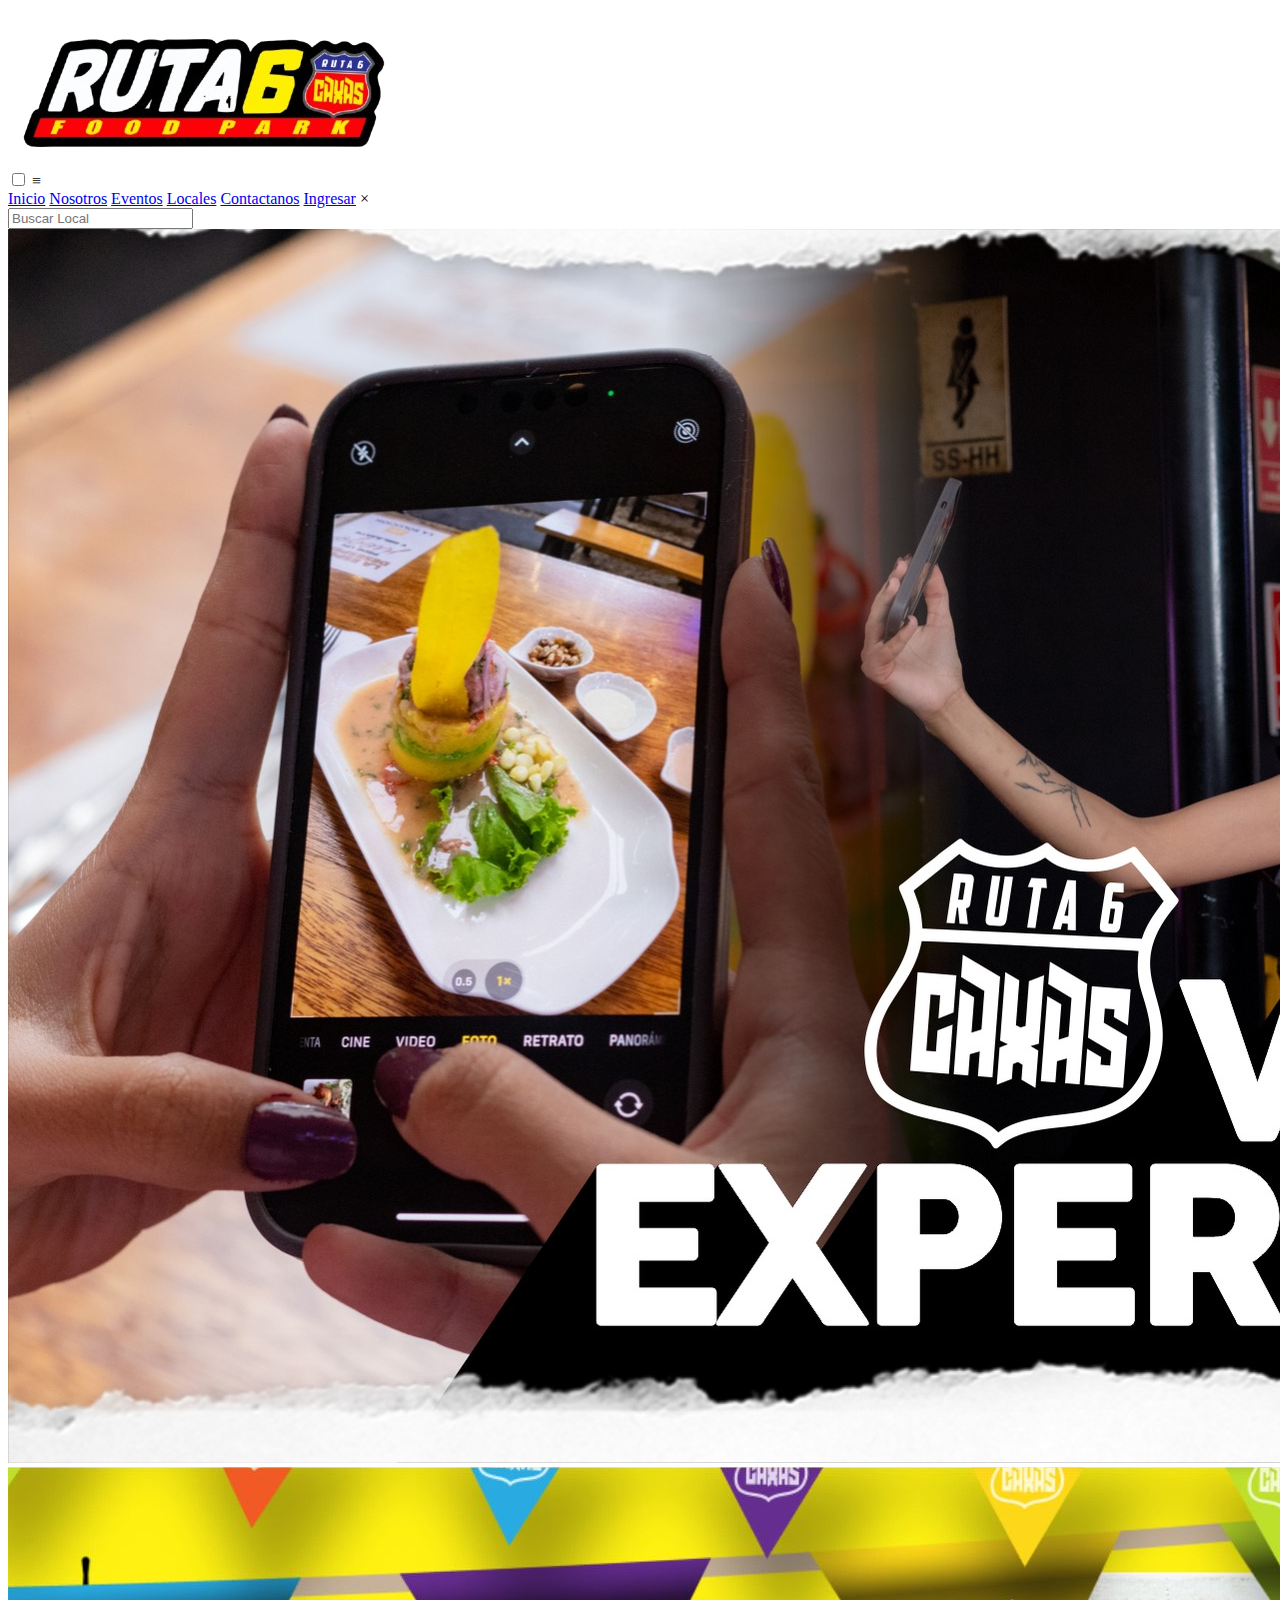
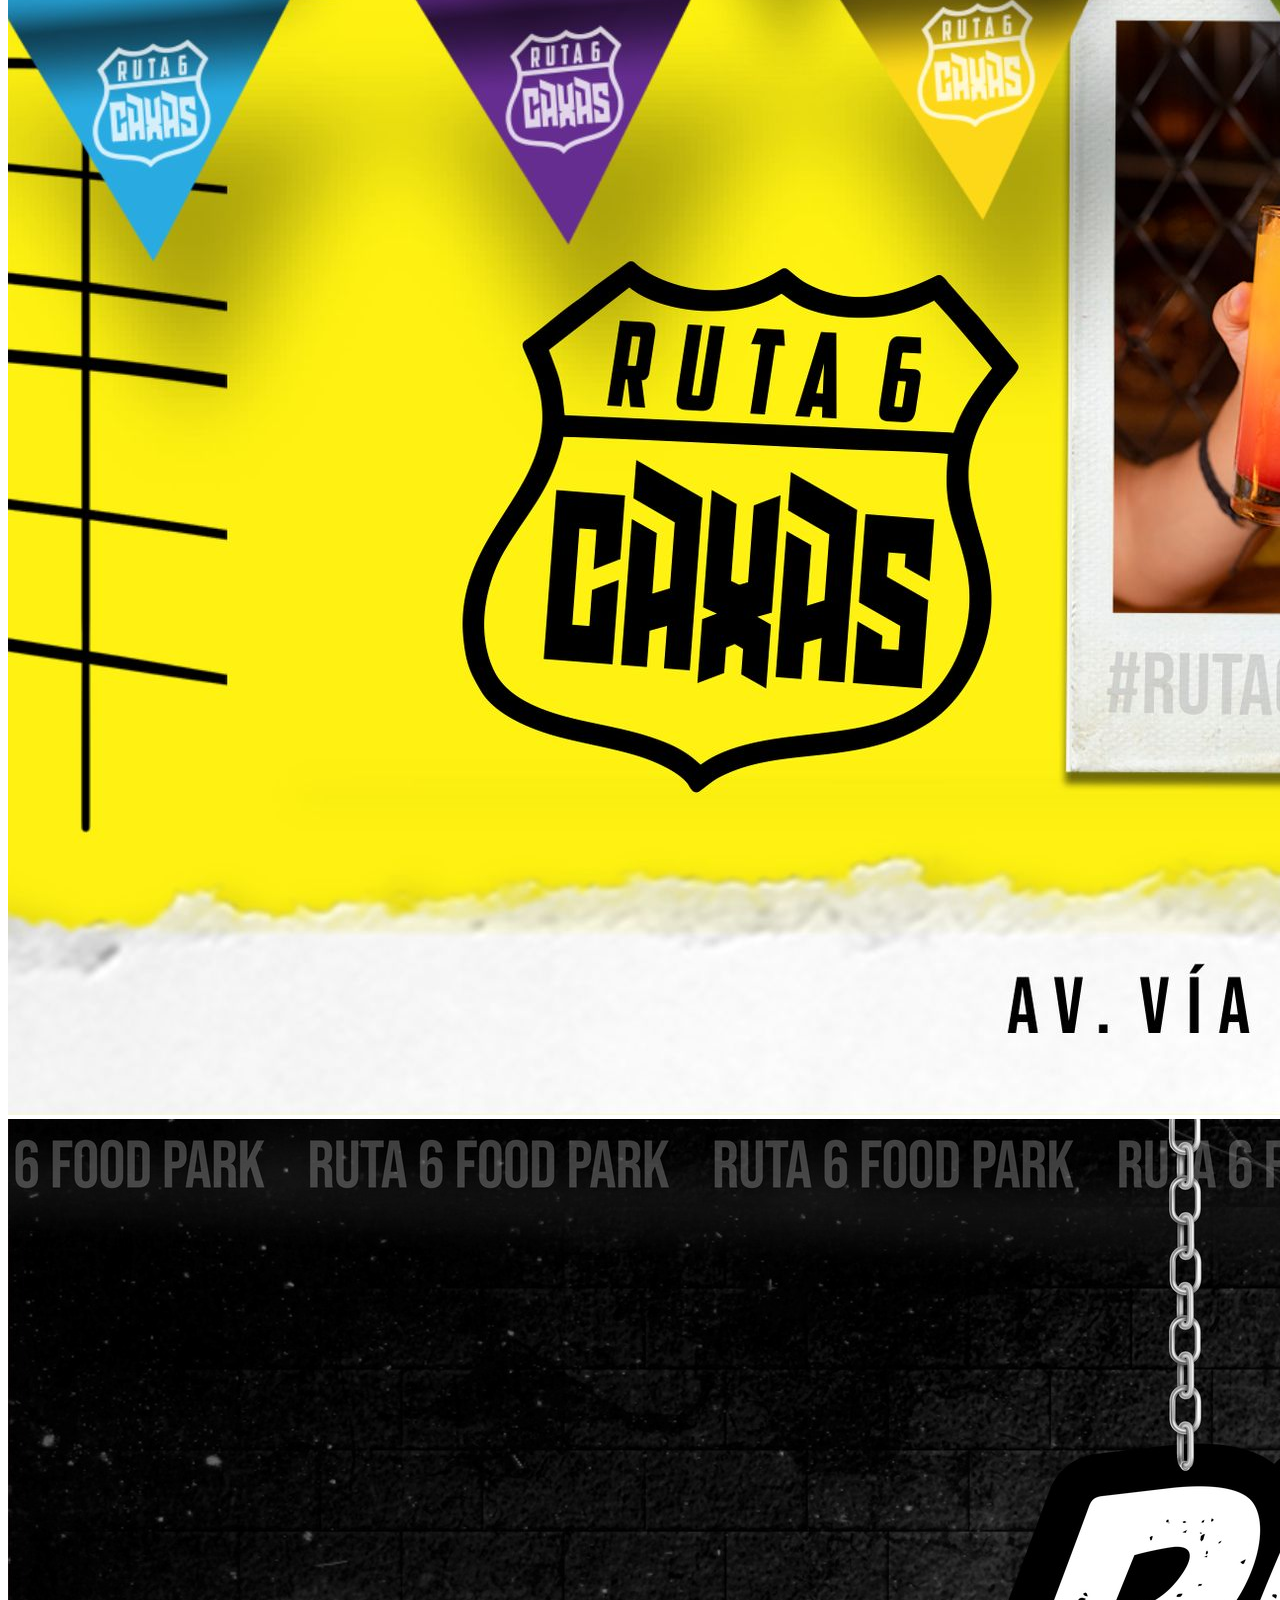
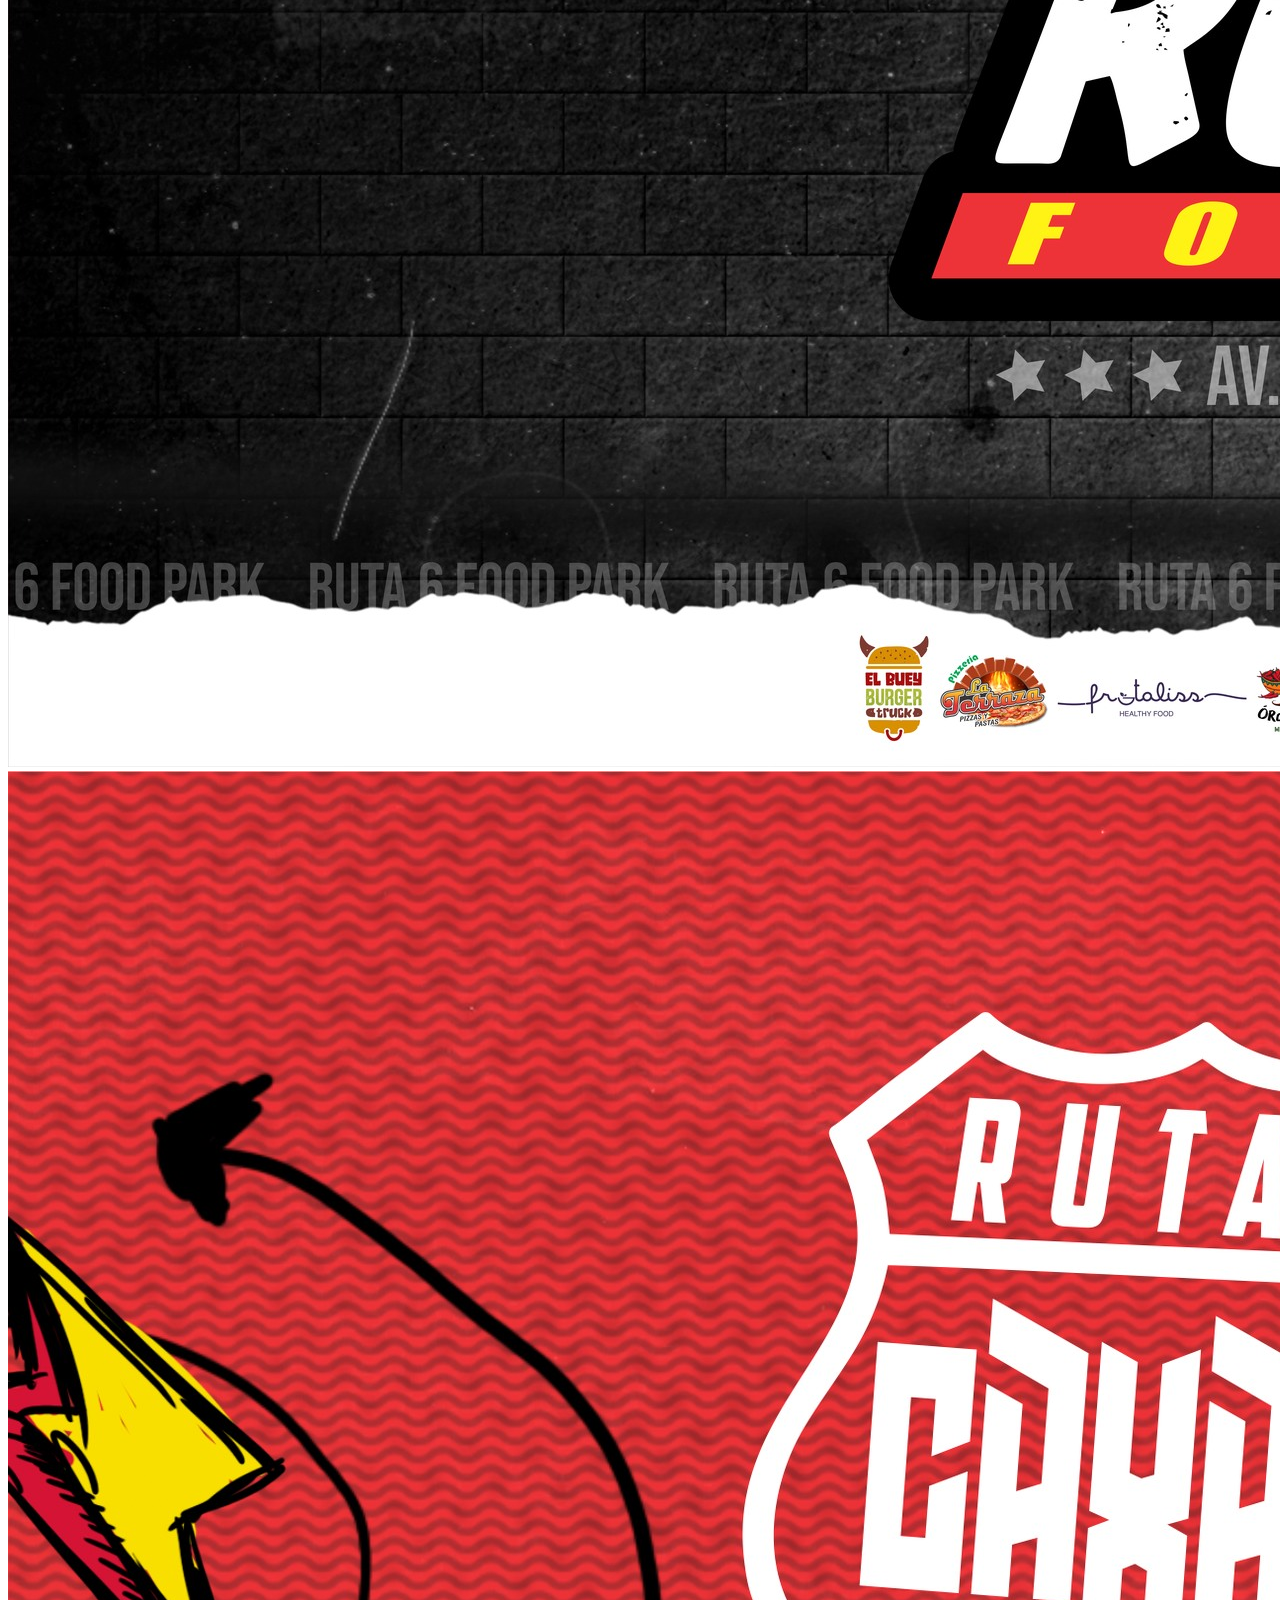
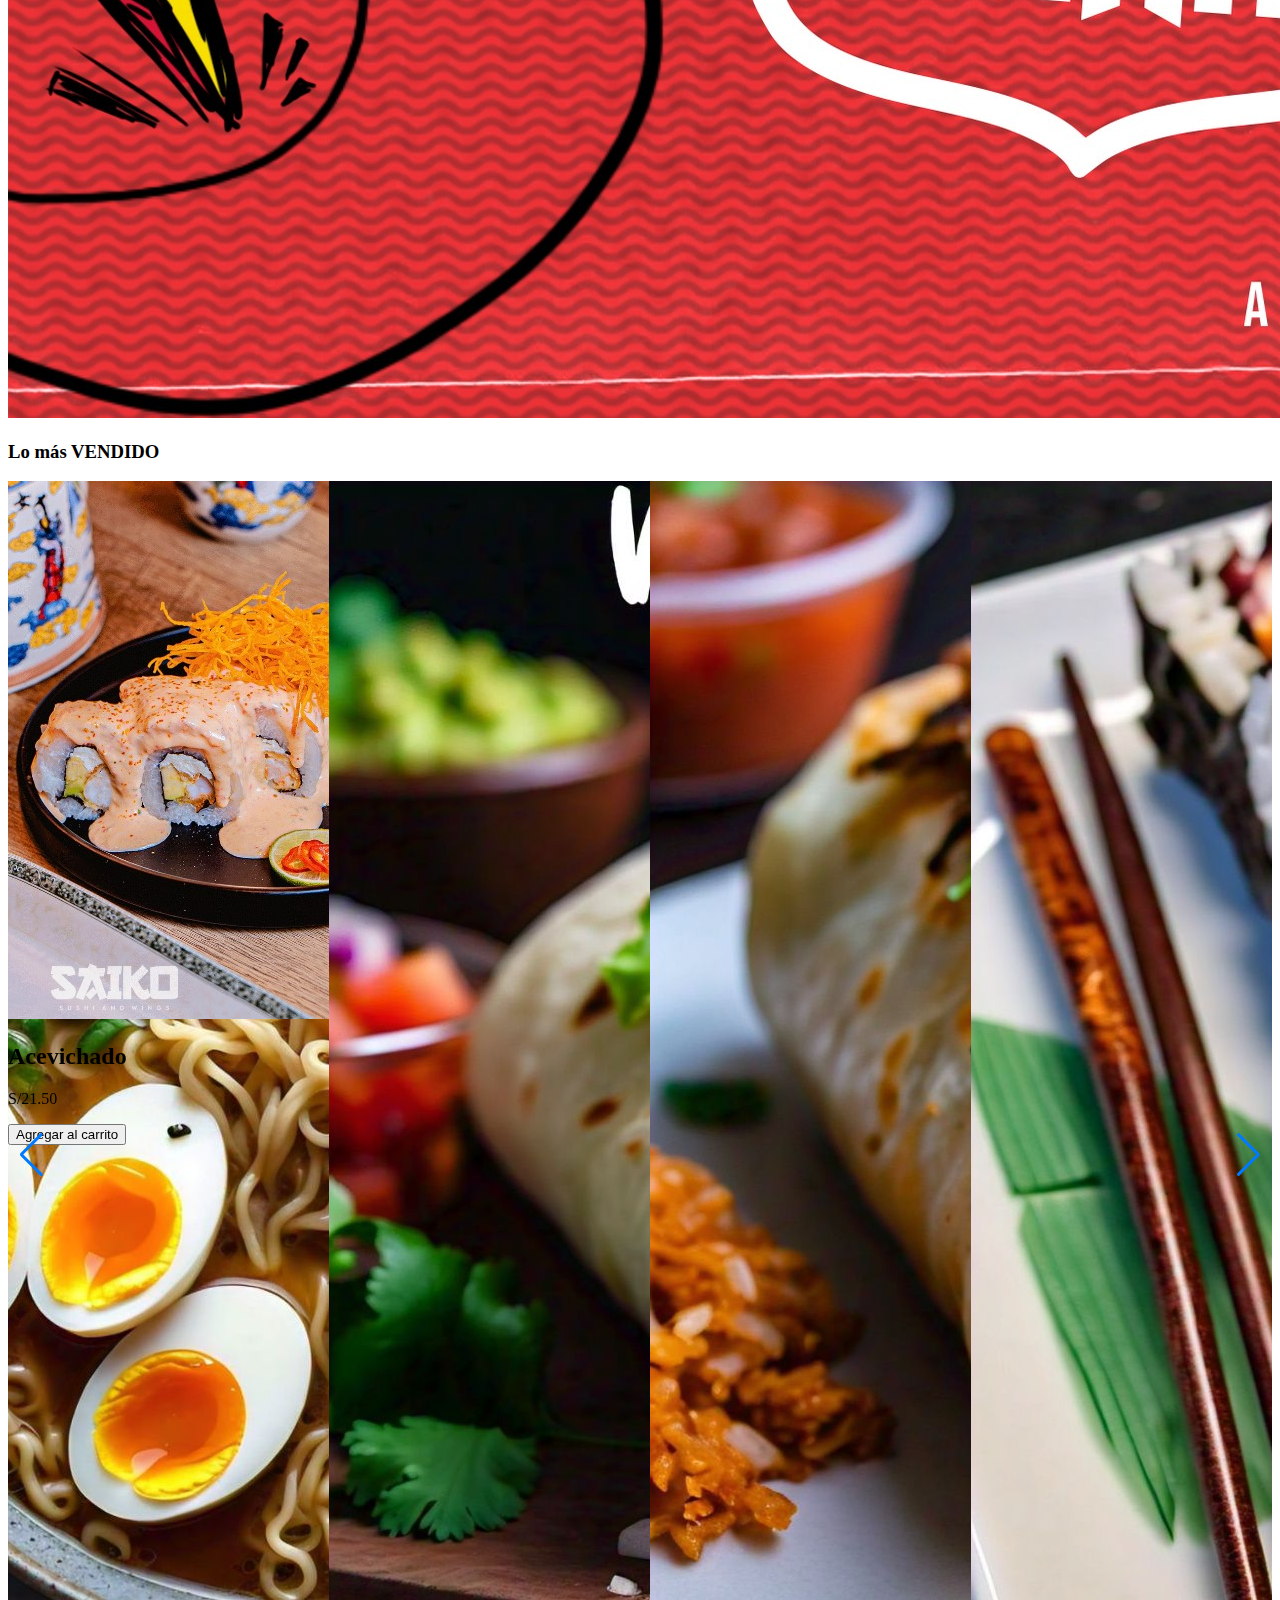
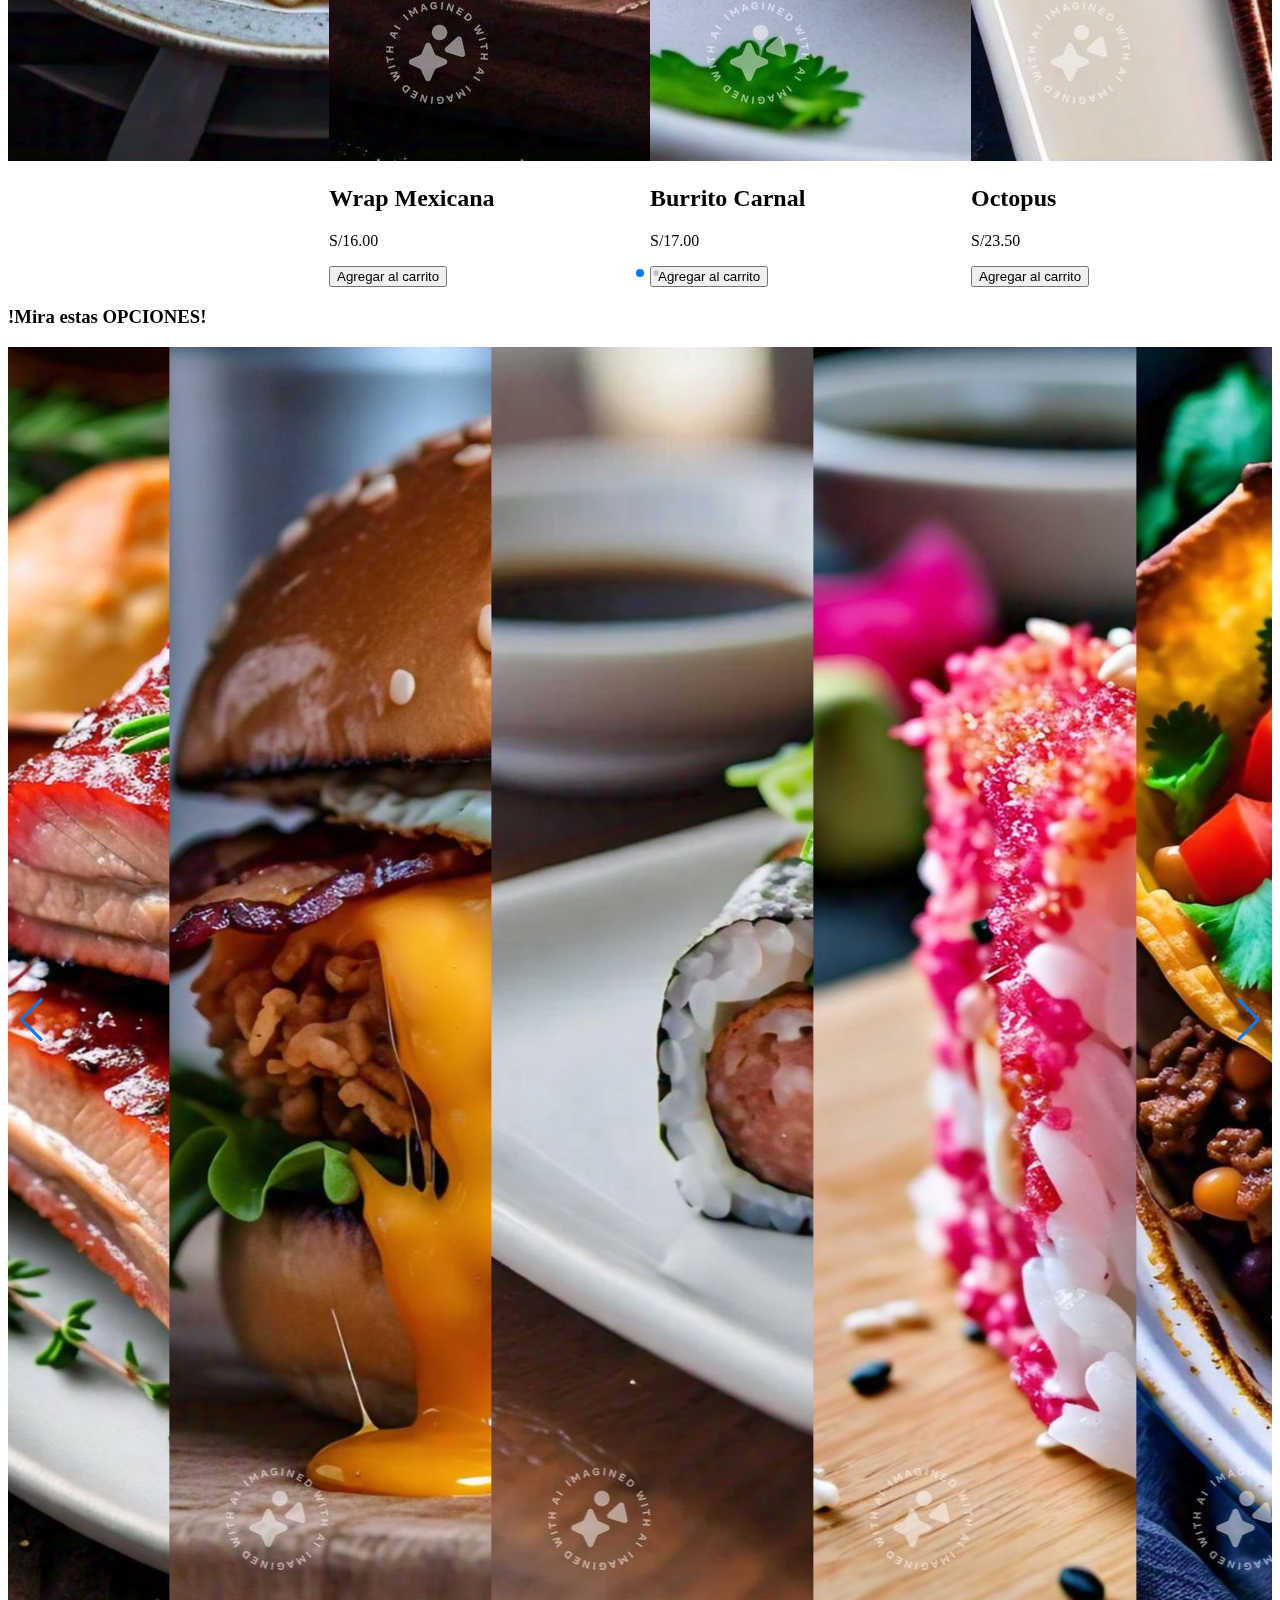
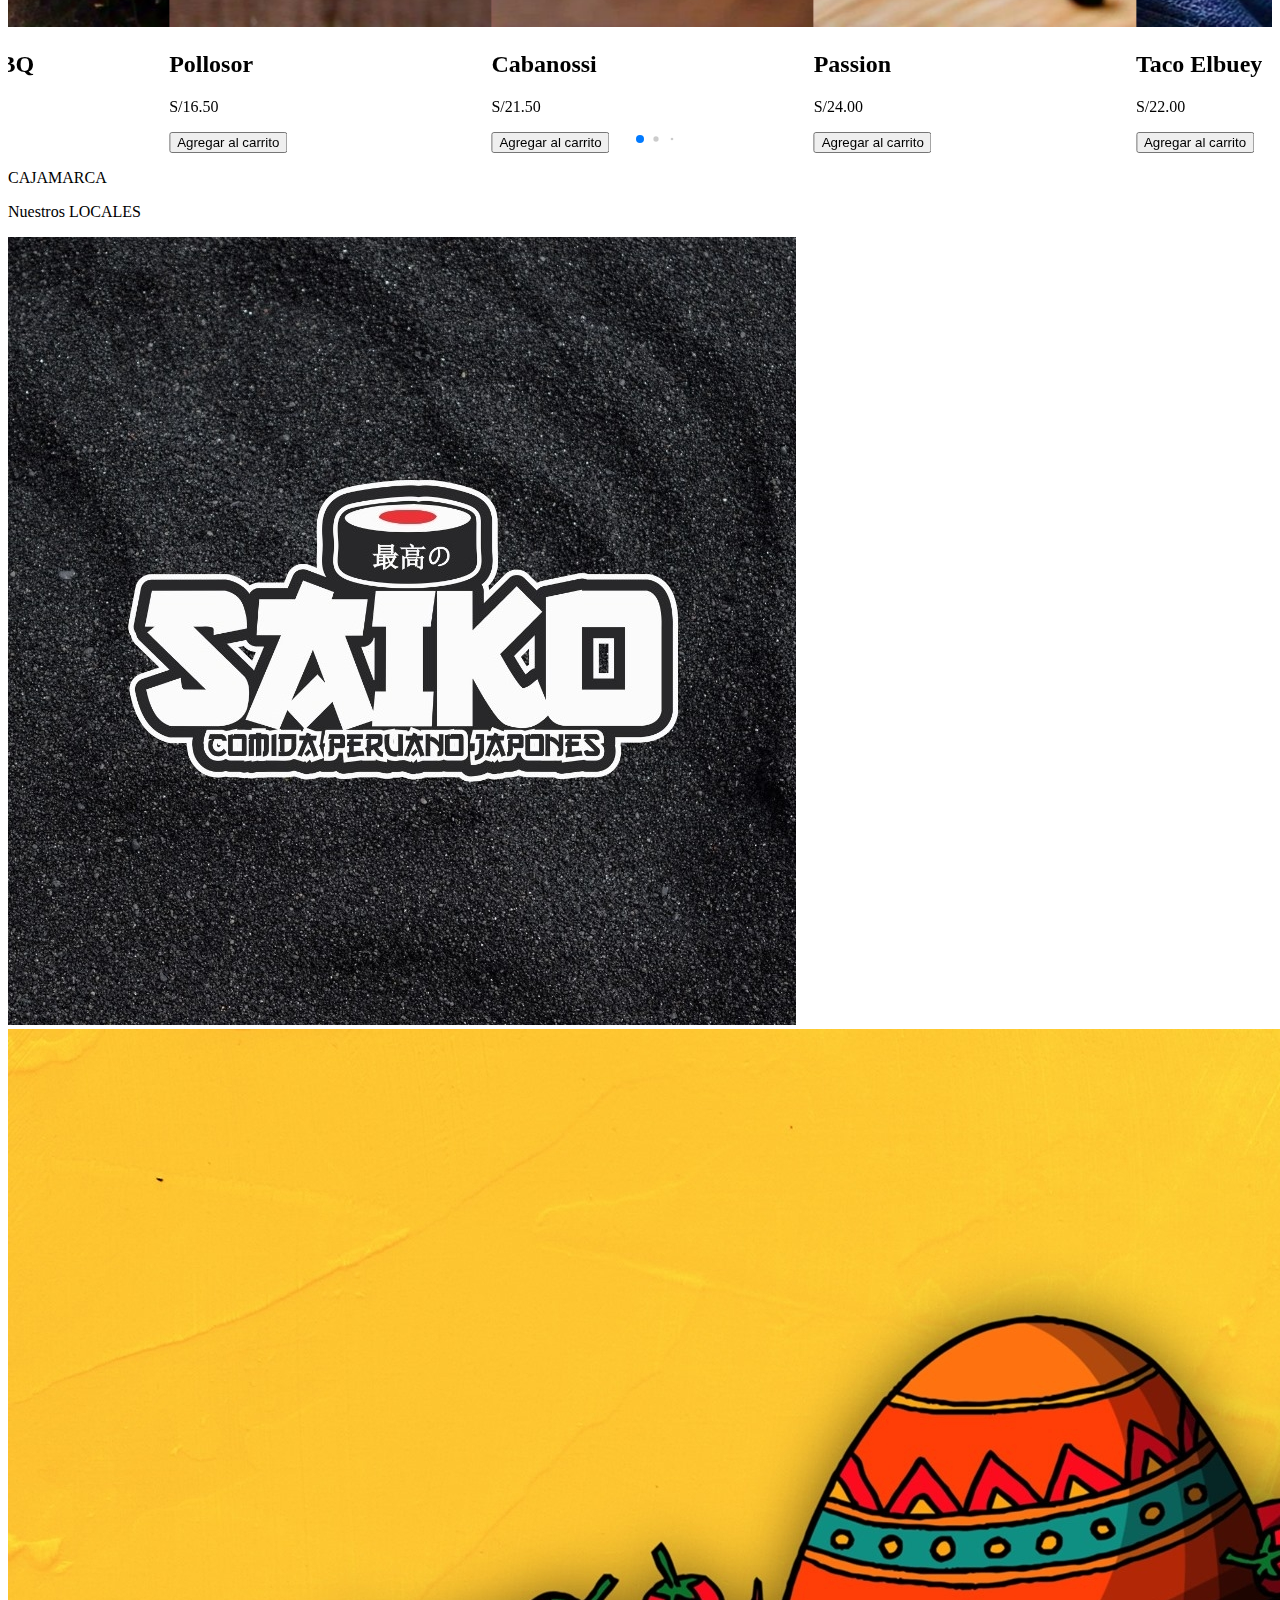
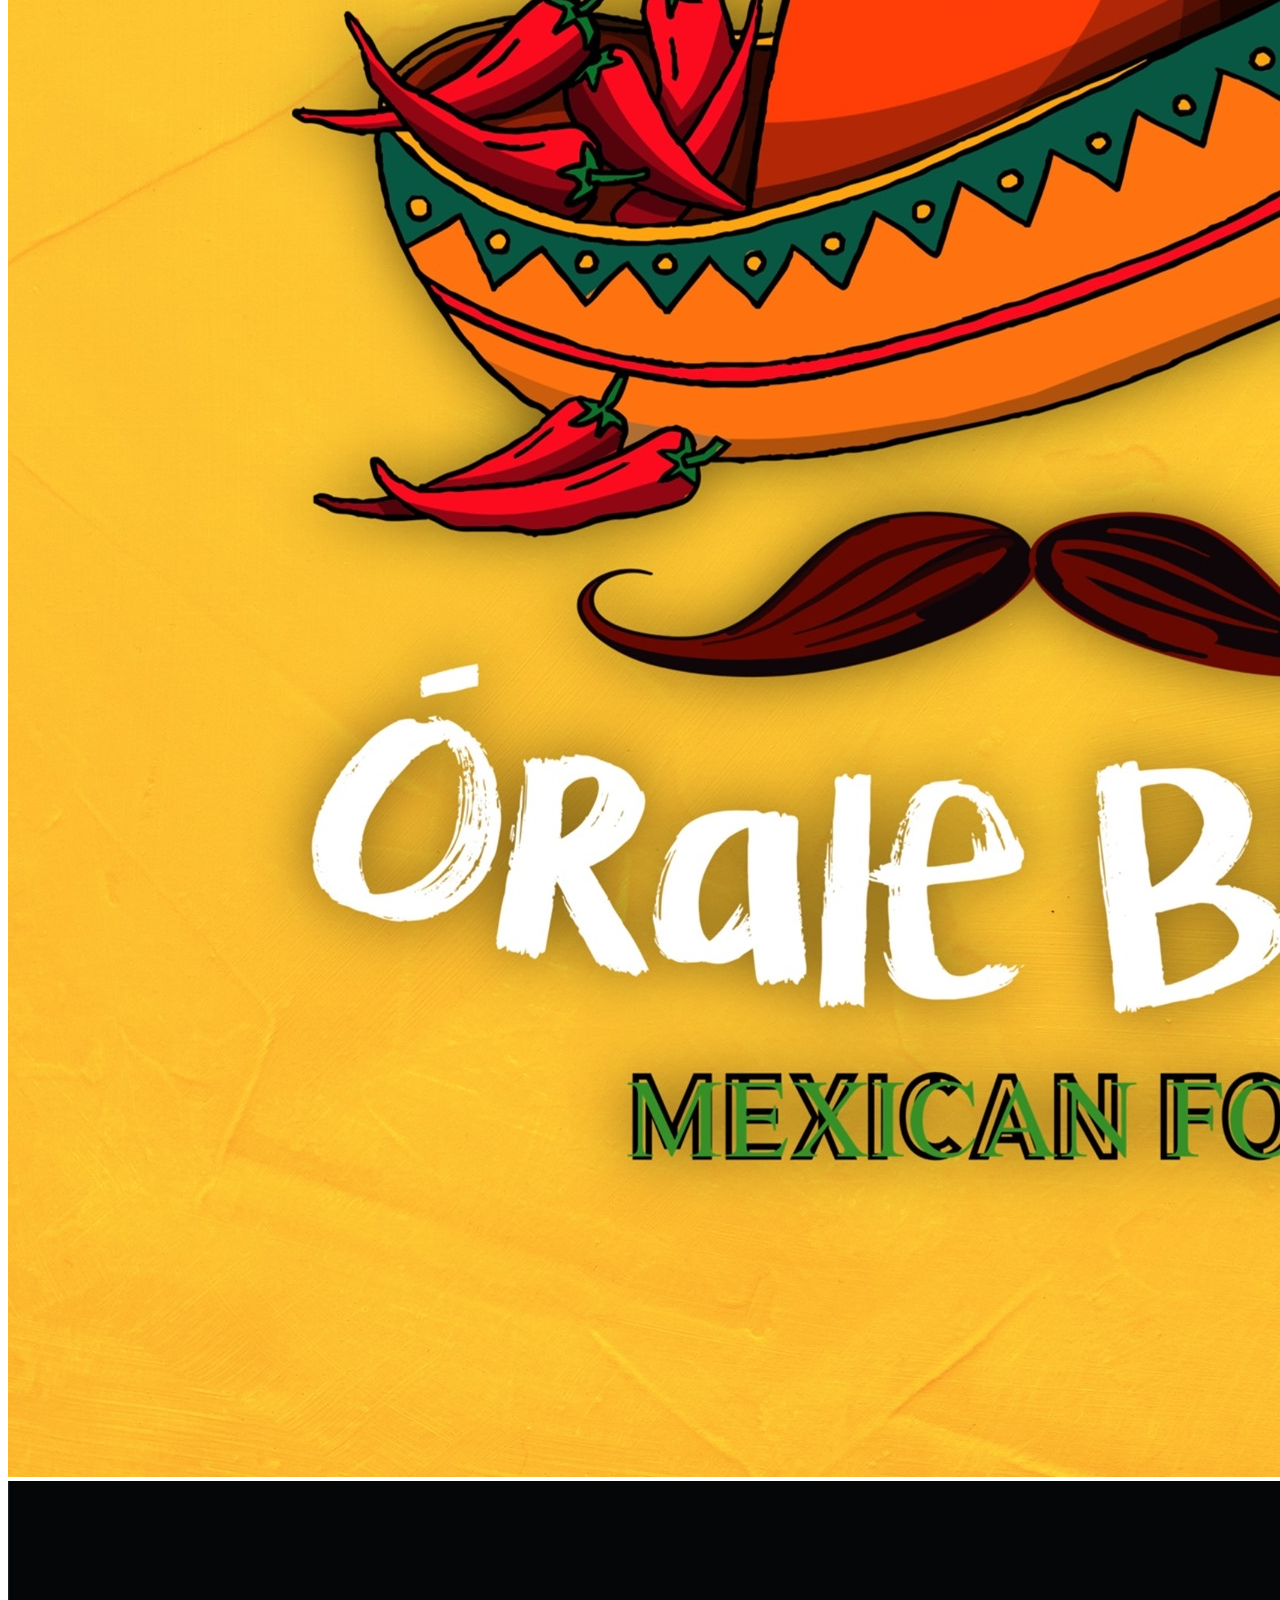
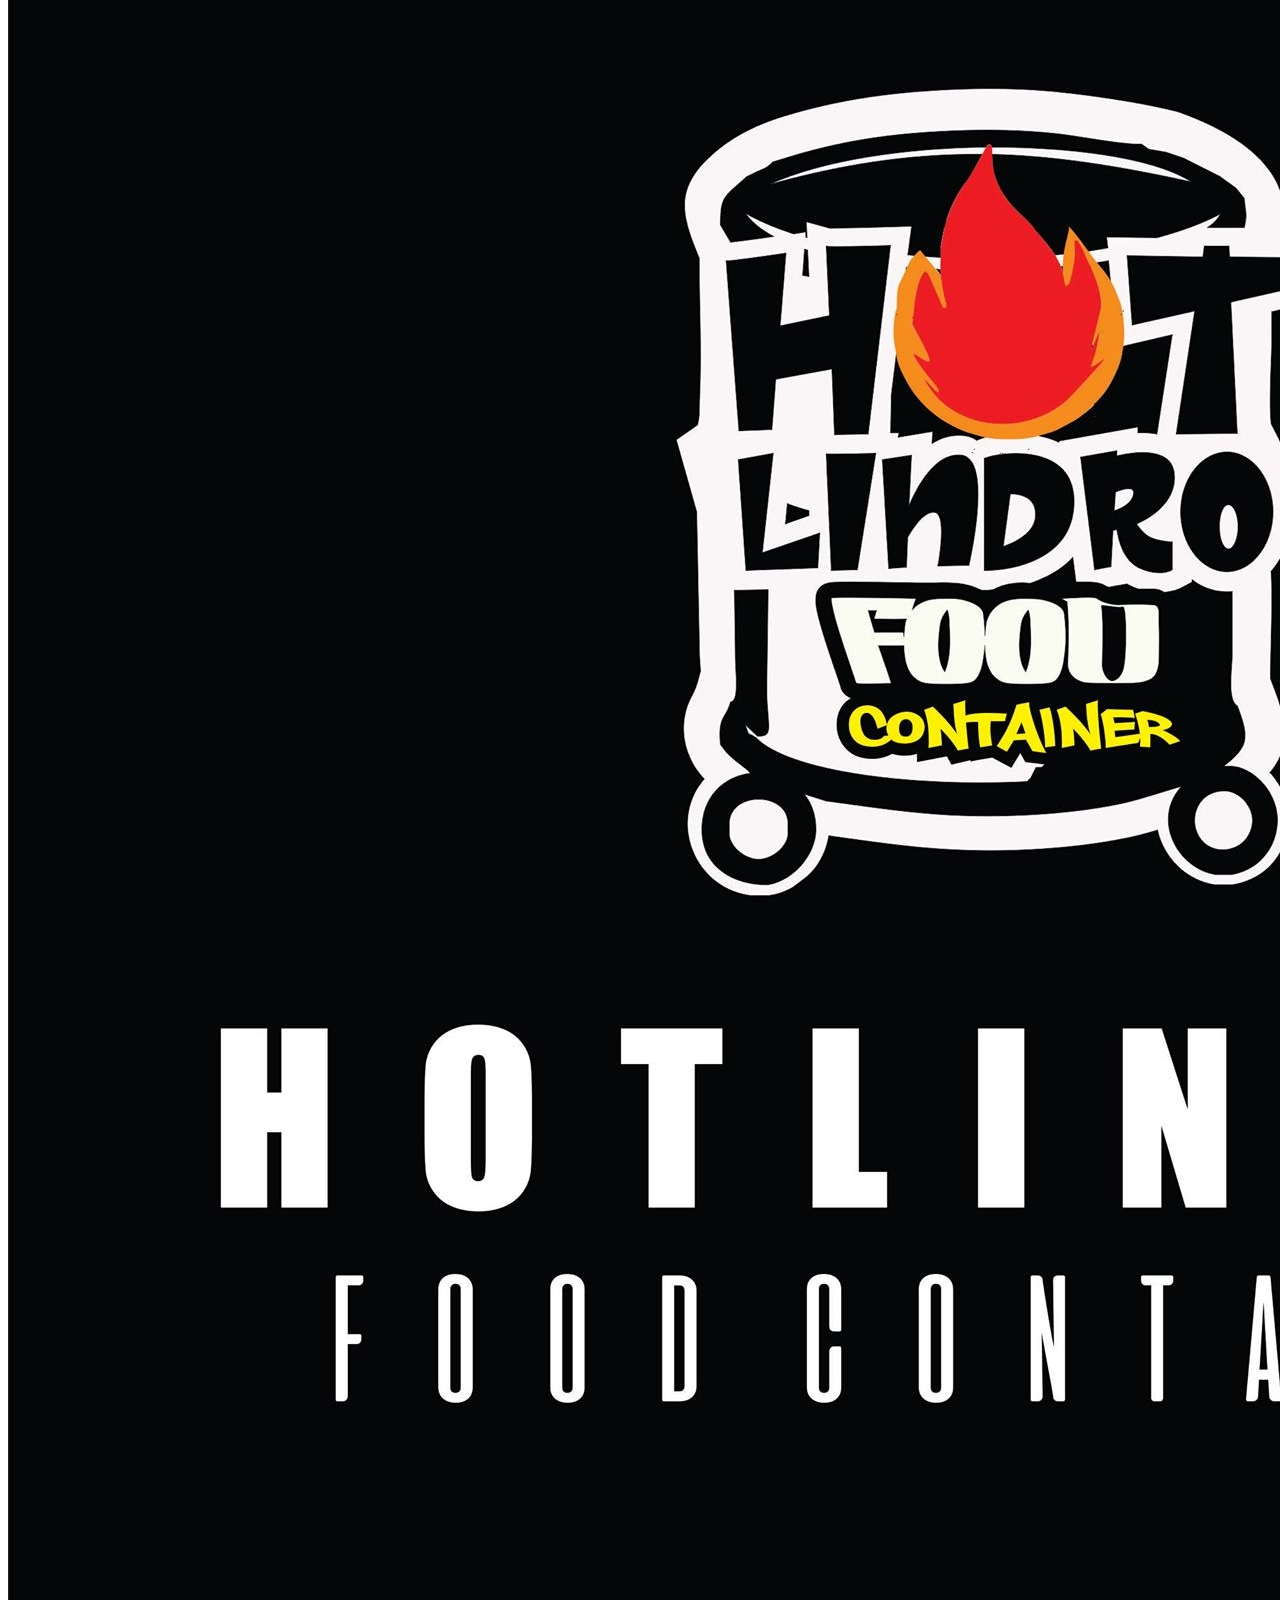
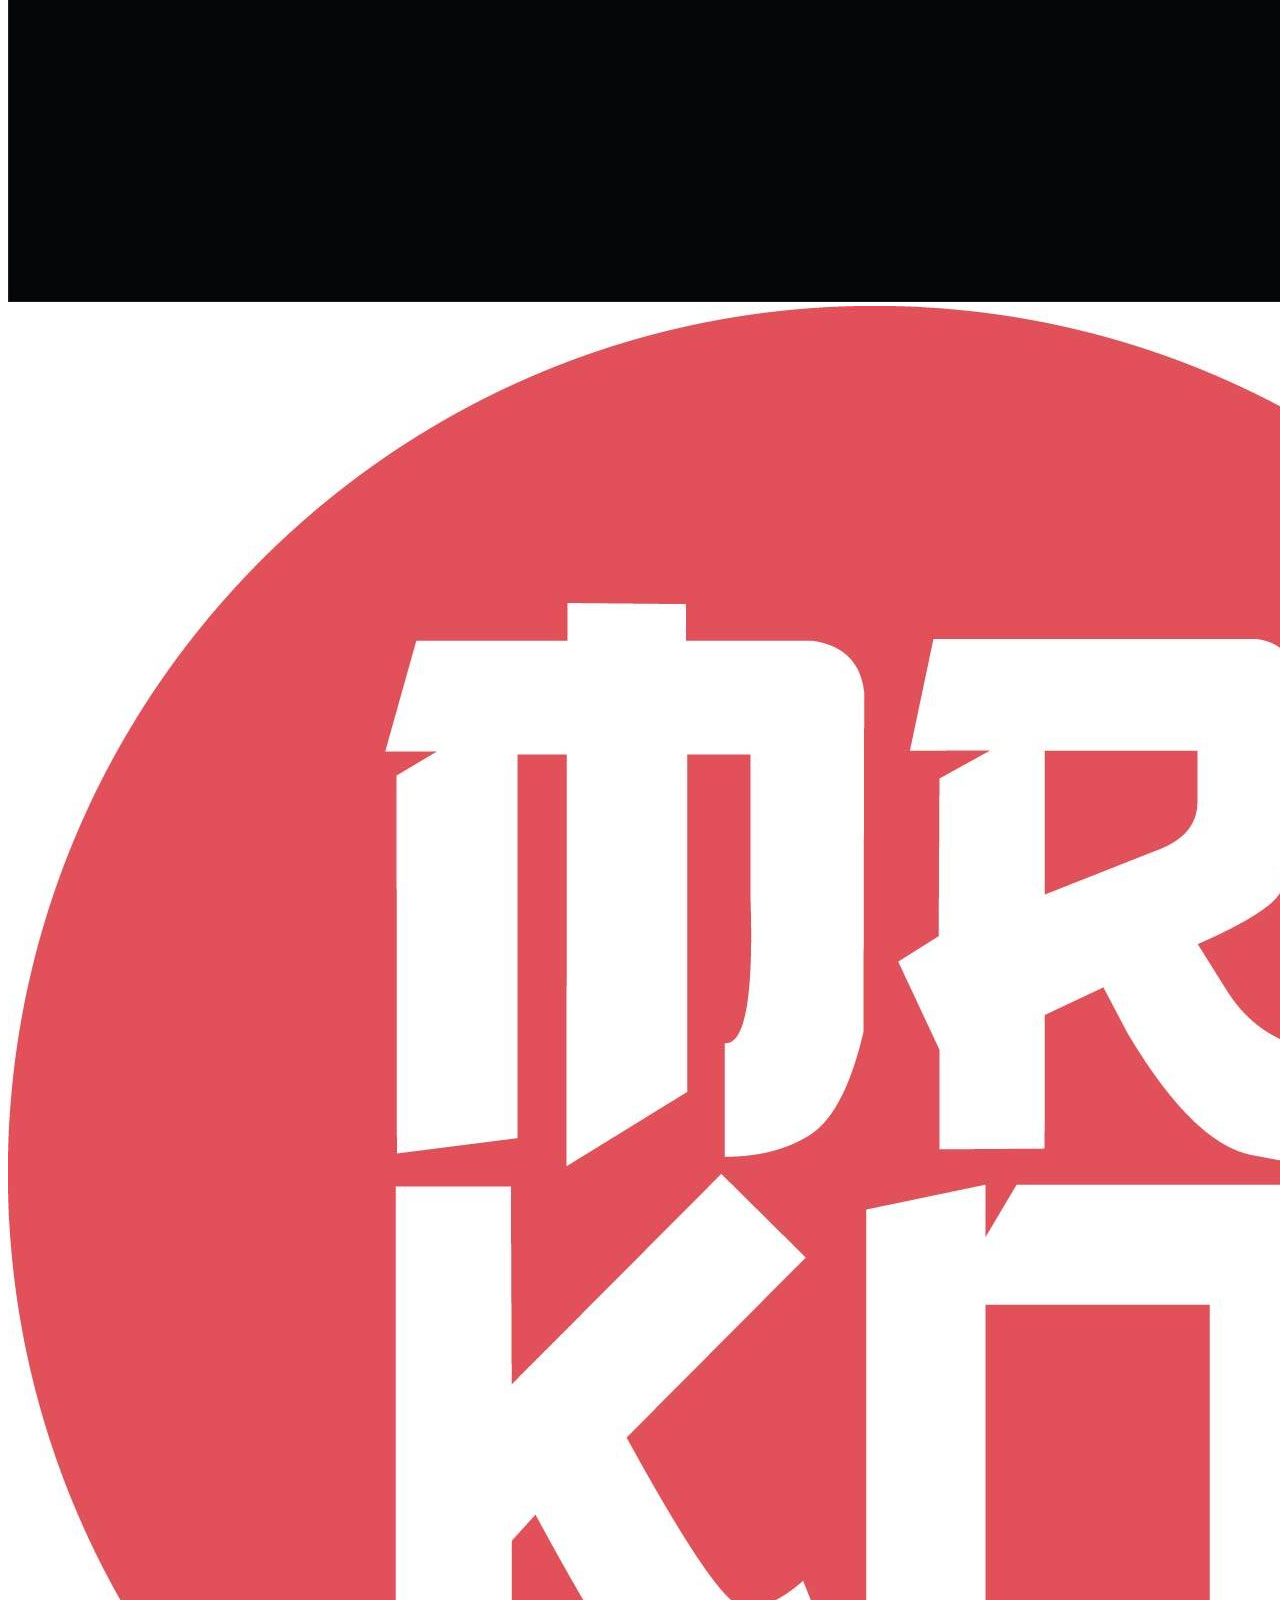
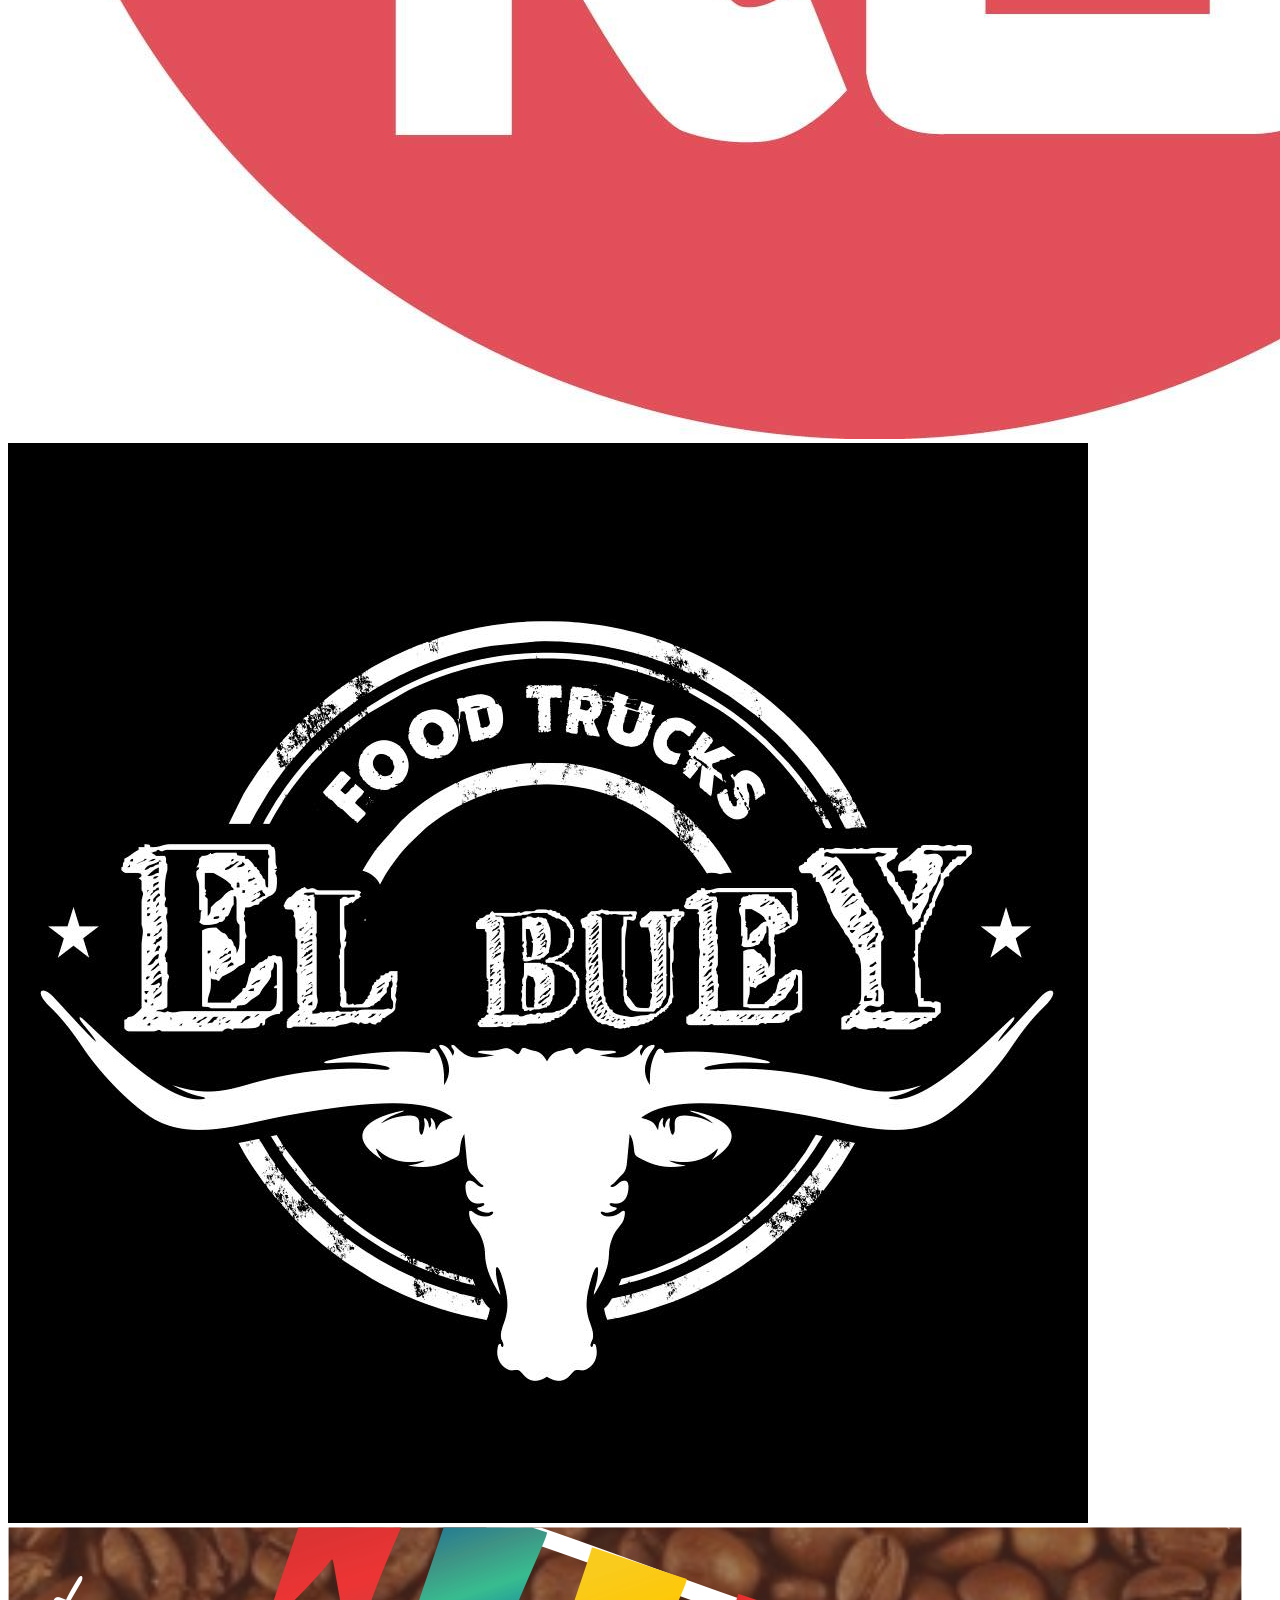
==== Main/index.html @ 0bad8895 "responsive.Version01" ====
<!DOCTYPE html>
<html lang="es">
<head>
    <meta charset="UTF-8">
    <meta name="viewport" content="width=device-width, initial-scale=1.0">
    <title>Ruta6 FASTFOOD</title>
    <link rel="stylesheet" href="styleresponsive.css">
    <link rel="stylesheet" href="https://cdnjs.cloudflare.com/ajax/libs/font-awesome/6.6.0/css/all.min.css" integrity="sha512-Kc323vGBEqzTmouAECnVceyQqyqdsSiqLQISBL29aUW4U/M7pSPA/gEUZQqv1cwx4OnYxTxve5UMg5GT6L4JJg==" crossorigin="anonymous" referrerpolicy="no-referrer" />

    <!-- Swiper CSS -->
     <link rel="stylesheet" href="swiper-bundle.min.css">
</head>
<body>
    <header>
        <div class="Logo">
            <img src="../imagenes/Logo_ruta6.png" class="logo_ruta">
        </div>
        <input type="checkbox" id="check">
        <label for="check" class="mostrar-menu">&#8801</label>
        <nav class="menu">
            <a href="#">Inicio</a>
            <a href="#">Nosotros</a>
            <a href="#">Eventos</a>
            <a href="#">Locales</a>
            <a href="#">Contactanos</a>
            <a href="#" class="Ingresar">Ingresar</a>
            <label for="check" class="esconder-menu">&#215</label>
        </nav>
    </header>
    <main>
        <!--Buscador-->
        <div class="buscador">
            <input type="text" placeholder="Buscar Local">
            <i class="fa-solid fa-magnifying-glass"></i>       
        </div>
        <!--Slider Automatico-->
        <div class="slider">
            <div class="carrusel">
                <img src="../imagenes/flyer01.jpg">
                <img src="../imagenes/flyer02.jpg">
                <img src="../imagenes/flyer03.jpg">
                <img src="../imagenes/flyer04.jpg">
            </div>
        </div>

        <!-- Lo mas venvido -->
        <div class="slide-conteiner swiper">
            <div class="slide-content swiper-container-1">
                <h3 class="texto-slide">Lo más <span>VENDIDO</span></h3>
                <div class="card-wrapper swiper-wrapper">
                    <!-- PLATOS -->
                    <div class="card swiper-slide">
                        <div class="image-content">
                            <span class="overlay"></span>
                            <div class="card-image">
                                <img src="../imagenes/restaurantes/Platos/Saiko/Acevichado.jpg" class="card-img">
                            </div>
                        </div>
                        <div class="card-content">
                            <h2 class="name">Acevichado</h2>
                            <p class="description">S/21.50</p>

                            <button class="button">Agregar al carrito</button>
                        </div>
                    </div>
                    <div class="card swiper-slide">
                        <div class="image-content">
                            <span class="overlay"></span>
                            <div class="card-image">
                                <img src="../imagenes/restaurantes/Platos/Oralebuey/WrapMexicana.jpeg" class="card-img">
                            </div>
                        </div>
                        <div class="card-content">
                            <h2 class="name">Wrap Mexicana</h2>
                            <p class="description">S/16.00</p>

                            <button class="button">Agregar al carrito</button>
                        </div>
                    </div>
                    <div class="card swiper-slide">
                        <div class="image-content">
                            <span class="overlay"></span>
                            <div class="card-image">
                                <img src="../imagenes/restaurantes/Platos/Oralebuey/Carnal.jpeg" class="card-img">
                            </div>
                        </div>
                        <div class="card-content">
                            <h2 class="name">Burrito Carnal</h2>
                            <p class="description">S/17.00</p>

                            <button class="button">Agregar al carrito</button>
                        </div>
                    </div>
                    <div class="card swiper-slide">
                        <div class="image-content">
                            <span class="overlay"></span>
                            <div class="card-image">
                                <img src="../imagenes/restaurantes/Platos/Saiko/Octopus.jpeg" class="card-img">
                            </div>
                        </div>
                        <div class="card-content">
                            <h2 class="name">Octopus</h2>
                            <p class="description">S/23.50</p>

                            <button class="button">Agregar al carrito</button>
                        </div>
                    </div>
                    <div class="card swiper-slide">
                        <div class="image-content">
                            <span class="overlay"></span>
                            <div class="card-image">
                                <img src="../imagenes/restaurantes/Platos/Hotlindro/PancetaClasica.jpeg" class="card-img">
                            </div>
                        </div>
                        <div class="card-content">
                            <h2 class="name">Panceta Clásica</h2>
                            <p class="description">S/21.00</p>

                            <button class="button">Agregar al carrito</button>
                        </div>
                    </div>
                    <div class="card swiper-slide">
                        <div class="image-content">
                            <span class="overlay"></span>
                            <div class="card-image">
                                <img src="../imagenes/restaurantes/Platos/Elbuey/Bravo.jpeg" class="card-img">
                            </div>
                        </div>
                        <div class="card-content">
                            <h2 class="name">Bravo</h2>
                            <p class="description">S/16.50</p>

                            <button class="button">Agregar al carrito</button>
                        </div>
                    </div>
                    <div class="card swiper-slide">
                        <div class="image-content">
                            <span class="overlay"></span>
                            <div class="card-image">
                                <img src="../imagenes/restaurantes/Platos/MRKO/AChaufaAmazonico.jpeg" class="card-img">
                            </div>
                        </div>
                        <div class="card-content">
                            <h2 class="name">Chaufa Amazónico</h2>
                            <p class="description">S/23.00</p>

                            <button class="button">Agregar al carrito</button>
                        </div>
                    </div>
                    <div class="card swiper-slide">
                        <div class="image-content">
                            <span class="overlay"></span>
                            <div class="card-image">
                                <img src="../imagenes/restaurantes/Platos/Saiko/TNT.jpeg" class="card-img">
                            </div>
                        </div>
                        <div class="card-content">
                            <h2 class="name">Maki TNT</h2>
                            <p class="description">S/24.00</p>

                            <button class="button">Agregar al carrito</button>
                        </div>
                    </div>
                    <div class="card swiper-slide">
                        <div class="image-content">
                            <span class="overlay"></span>
                            <div class="card-image">
                                <img src="../imagenes/restaurantes/Platos/MRKO/RamenChasiu.jpeg" class="card-img">
                            </div>
                        </div>
                        <div class="card-content">
                            <h2 class="name">Ramen Shoyu</h2>
                            <p class="description">S/18.00</p>

                            <button class="button">Agregar al carrito</button>
                        </div>
                    </div>
                </div>
            </div>
            <div class="swiper-button-next swiper-navBtn swiper-button-next-1"></div>
            <div class="swiper-button-prev swiper-navBtn swiper-button-next-1"></div>
            <div class="swiper-pagination swiper-pagination-1"></div>
        </div>

        <!-- mira estas opciones -->
        <div class="vendido-conteiner swiper">
            <div class="slide-content swiper-container-2">
                <h3 class="texto-slide-2">!Mira estas <span>OPCIONES</span>!</h3>
                <div class="card-wrapper swiper-wrapper">
                    <!-- PLATOS -->
                    <div class="card-red swiper-slide">
                        <div class="image-content">
                            <span class="overlay"></span>
                            <div class="card-image-1">
                                <img src="../imagenes/restaurantes/Platos/Saiko/Cabanossi.jpeg" class="card-img">
                            </div>
                        </div>
                        <div class="card-content">
                            <h2 class="name">Cabanossi</h2>
                            <p class="description">S/21.50</p>

                            <button class="button">Agregar al carrito</button>
                        </div>
                    </div>
                    <div class="card-blue swiper-slide">
                        <div class="image-content">
                            <span class="overlay"></span>
                            <div class="card-image-1">
                                <img src="../imagenes/restaurantes/Platos/Saiko/Pasion.jpeg" class="card-img">
                            </div>
                        </div>
                        <div class="card-content">
                            <h2 class="name">Passion</h2>
                            <p class="description">S/24.00</p>

                            <button class="button">Agregar al carrito</button>
                        </div>
                    </div>
                    <div class="card-red swiper-slide">
                        <div class="image-content">
                            <span class="overlay"></span>
                            <div class="card-image-1">
                                <img src="../imagenes/restaurantes/Platos/Oralebuey/TacoElbuey.jpeg" class="card-img">
                            </div>
                        </div>
                        <div class="card-content">
                            <h2 class="name">Taco Elbuey</h2>
                            <p class="description">S/22.00</p>

                            <button class="button">Agregar al carrito</button>
                        </div>
                    </div>
                    <div class="card-blue swiper-slide">
                        <div class="image-content">
                            <span class="overlay"></span>
                            <div class="card-image-1">
                                <img src="../imagenes/restaurantes/Platos/Oralebuey/WrapBBQ.jpeg" class="card-img">
                            </div>
                        </div>
                        <div class="card-content">
                            <h2 class="name">Wrap Al BBQ</h2>
                            <p class="description">S/13.00</p>

                            <button class="button">Agregar al carrito</button>
                        </div>
                    </div>
                    <div class="card-red swiper-slide">
                        <div class="image-content">
                            <span class="overlay"></span>
                            <div class="card-image-1">
                                <img src="../imagenes/restaurantes/Platos/MRKO/Lomoalopobre.jpeg" class="card-img">
                            </div>
                        </div>
                        <div class="card-content">
                            <h2 class="name">Lomo a lo Pobre</h2>
                            <p class="description">S/21.50</p>

                            <button class="button">Agregar al carrito</button>
                        </div>
                    </div>
                    <div class="card-blue swiper-slide">
                        <div class="image-content">
                            <span class="overlay"></span>
                            <div class="card-image-1">
                                <img src="../imagenes/restaurantes/Platos/MRKO/TallarinSaltado.jpeg" class="card-img">
                            </div>
                        </div>
                        <div class="card-content">
                            <h2 class="name">Tallarin Saltado</h2>
                            <p class="description">S/20.50</p>

                            <button class="button">Agregar al carrito</button>
                        </div>
                    </div>
                    <div class="card-red swiper-slide">
                        <div class="image-content">
                            <span class="overlay"></span>
                            <div class="card-image-1">
                                <img src="../imagenes/restaurantes/Platos/Hotlindro/CostillasBBQ.jpeg" class="card-img">
                            </div>
                        </div>
                        <div class="card-content">
                            <h2 class="name">Costillas a la BBQ</h2>
                            <p class="description">S/30.00</p>

                            <button class="button">Agregar al carrito</button>
                        </div>
                    </div>
                    <div class="card-blue swiper-slide">
                        <div class="image-content">
                            <span class="overlay"></span>
                            <div class="card-image-1">
                                <img src="../imagenes/restaurantes/Platos/Elbuey/Pollo.jpeg" class="card-img">
                            </div>
                        </div>
                        <div class="card-content">
                            <h2 class="name">Pollosor</h2>
                            <p class="description">S/16.50</p>

                            <button class="button">Agregar al carrito</button>
                        </div>
                    </div>
                </div>
            </div>
            <div class="swiper-button-next swiper-navBtn swiper-button-next-2"></div>
            <div class="swiper-button-prev swiper-navBtn swiper-button-next-2"></div>
            <div class="swiper-pagination swiper-pagination-2"></div>
        </div>

        <!-- Barra y titulo -->
        <div class="barra-contenedor">
            <div class="barra"></div>
            <p class="barra-texto">CAJAMARCA</p>
        </div>
        <p class="nuestrosLocales">Nuestros <span>LOCALES</span></p>
        <!-- Logo Locales -->
         <div class="logolocal-contenedor">
            <div class="logolocal">
                <div class="logolocal-img">
                    <img src="../imagenes/restaurantes/Logos/saikologo.jpg">
                </div>
             </div>
             <div class="logolocal">
                <div class="logolocal-img">
                    <img src="../imagenes/restaurantes/Logos/Oralebuey.jpg">
                </div>
             </div>
             <div class="logolocal">
                <div class="logolocal-img">
                    <img src="../imagenes/restaurantes/Logos/Hotcilindro.jpg">
                </div>
             </div>
             <div class="logolocal">
                <div>
                    <div class="logolocal-img">
                        <img src="../imagenes/restaurantes/Logos/MRko.jpg">
                    </div>
                </div>
             </div>
             <div class="logolocal">
                <div>
                    <div class="logolocal-img">
                        <img src="../imagenes/restaurantes/Logos/elbueylogo.jpg">
                    </div>
                </div>
             </div>
             <div class="logolocal">
                <div>
                    <div class="logolocal-img">
                        <img src="../imagenes/restaurantes/Logos/Delicafe.png">
                    </div>
                </div>
             </div>
             <div class="logolocal">
                <div class="logolocal-img">
                    <img src="../imagenes/restaurantes/Logos/Shawarma.jpg">
                </div>
             </div>
             <div class="logolocal">
                <div class="logolocal-img">
                    <img src="../imagenes/restaurantes/Logos/Frutalis.jpg">
                </div>
             </div>
             <div class="logolocal">
                <div class="logolocal-img">
                    <img src="../imagenes/restaurantes/Logos/Laterraza.jpg">
                </div>
             </div>
         </div>
        <!-- Barra derecha -->
        <div class="barra-contenedor barra-derecha">
            <div class="barra"></div>
        </div>
        <!-- SEDES -->
         <p class="parrafo-sedes">¡Descubre nuestras increíbles <span>SEDES</span>!</p>
         <div class="sedes-contenedor">
            <div class="sede">
                <div class="sede-img">
                    <img src="../imagenes/restaurantes/Sedes/SedeCajamarca.jpg">
                </div>
                <p>Ruta 6 <span>CAJAMARCA</span></p>
                <div class="ubicacion">
                    <i class="fa-solid fa-location-dot"></i>
                    <p>Av. via de evitamiento Norte lt4</p>
                </div>
            </div>
            <div class="sede">
                <div class="sede-img">
                    <img src="../imagenes/restaurantes/Sedes/SedeChiclayo.jpg">
                </div>
                <p>Ruta 6 <span>CHICLAYO</span></p>
                <div class="ubicacion">
                    <i class="fa-solid fa-location-dot"></i>
                    <p>Chinchaysuyo N°1315</p>
                </div>
            </div>
         </div>
    </main>
    <footer>
        <div class="footer">
            <div class="footer-left">
                <div class="footer-left-img">
                    <img src="../imagenes/Logo_ruta6.png">
                </div>
                <p>El sabor que te acompaña, estés donde estés.</p>
                <div class="footer-left-logos">
                <a>
                    <div class="left-logo">
                        <i class="fa-brands fa-whatsapp"></i>
                    </div>
                </a>
                <a>
                    <div class="left-logo">
                        <i class="fa-brands fa-tiktok"></i>
                    </div>
                </a>
                <a>
                    <div class="left-logo">
                        <i class="fa-brands fa-facebook"></i>
                    </div>
                </a>
                <a>
                    <div class="left-logo">
                        <i class="fa-brands fa-instagram"></i>
                    </div>
                </a>
                </div>
            </div>
            <div class="footer-center">
                <div class="footer-center-left">
                    <h3>Sobre Nosotros</h3>
                    <ul>
                        <li><a href="#">Quienes somos</a></li>
                        <li><a href="#">Blog</a></li>
                        <li><a href="#">Restaurantes</a></li>
                        <li><a href="#">Trabaja con nosotros</a></li>
                    </ul>
                </div>
                <div class="footer-center-center">
                    <h3>Asistencia</h3>
                    <ul>
                        <li class="opcion-footer"><a href="#">Cambios y reclamos</a></li>
                        <li class="opcion-footer"><a href="#">Terminos y condiciones</a></li>
                    </ul>
                </div>
                <div class="footer-center-right">
                    <h3>Contáctanos</h3>
                    <ul>
                        <li class="opcion-footer"><a href="#">Teléfono: 076 123456</a></li>
                        <li class="opcion-footer"><a href="#">Celular: (+51) 987654321</a></li>
                        <li class="opcion-footer"><a href="#">Email: ruta6caxas@gmail.com</a></li>
                    </ul>
                </div>
            </div>
            <div class="footer-right">
                <div class="footer-ubicacion">
                    <iframe src="https://www.google.com/maps/embed?pb=!1m18!1m12!1m3!1d3958.764517505615!2d-78.5088882252041!3d-7.153203070176433!2m3!1f0!2f0!3f0!3m2!1i1024!2i768!4f13.1!3m3!1m2!1s0x91b25b9fc49fa949%3A0x839be38a41bfa38b!2sRuta%206%20Food%20Park%20Caxas!5e0!3m2!1sen!2spe!4v1729563859832!5m2!1sen!2spe" width="300" height="300"></iframe>
                </div>
            </div>
        </div>
        <p class="parrafo-footer">Copyright. Todos los derechos estan reservados, diseños y protegidos por RUTA6 FAST FOOD</p>
    </footer>
    </main>
    <!-- swiper js -->
    <script src="swiper-bundle.min.js"></script>

    <!-- Javascript -->
     <script src="scrip.js"></script>
</body>
</html>
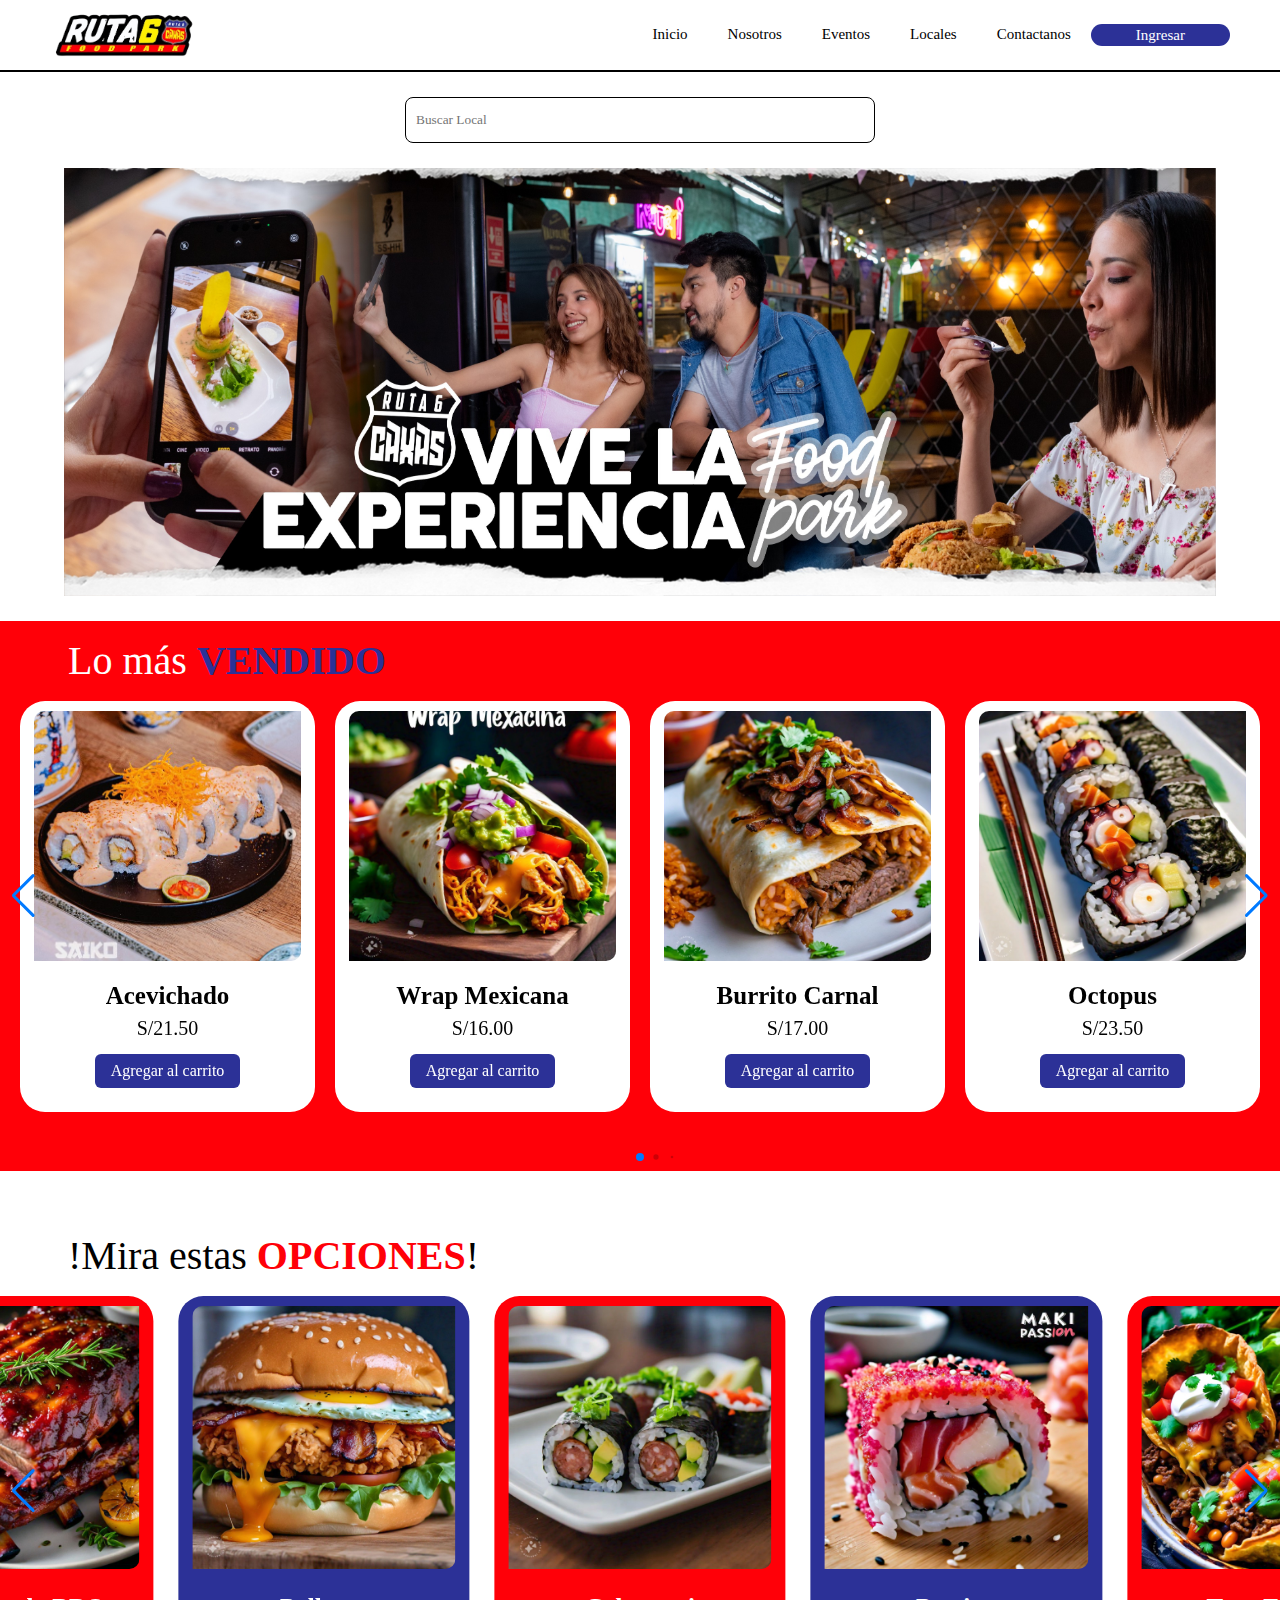
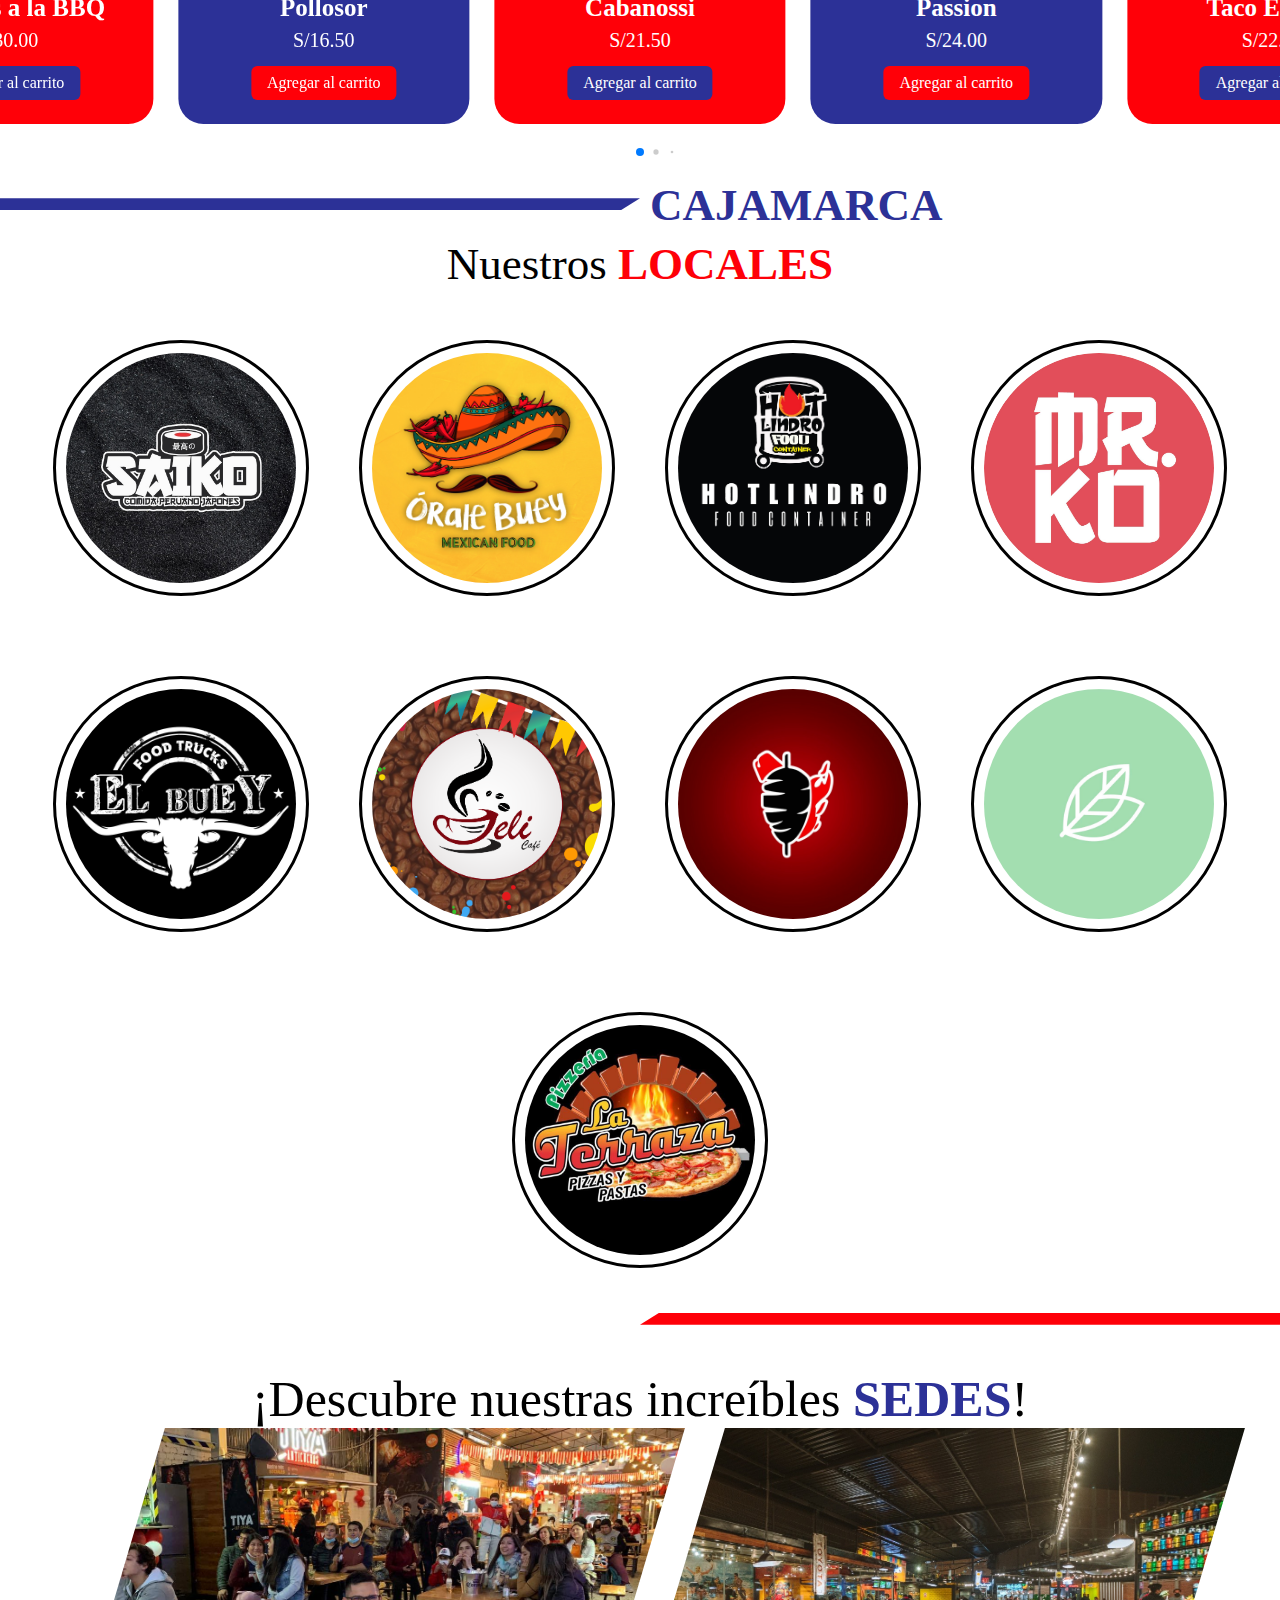
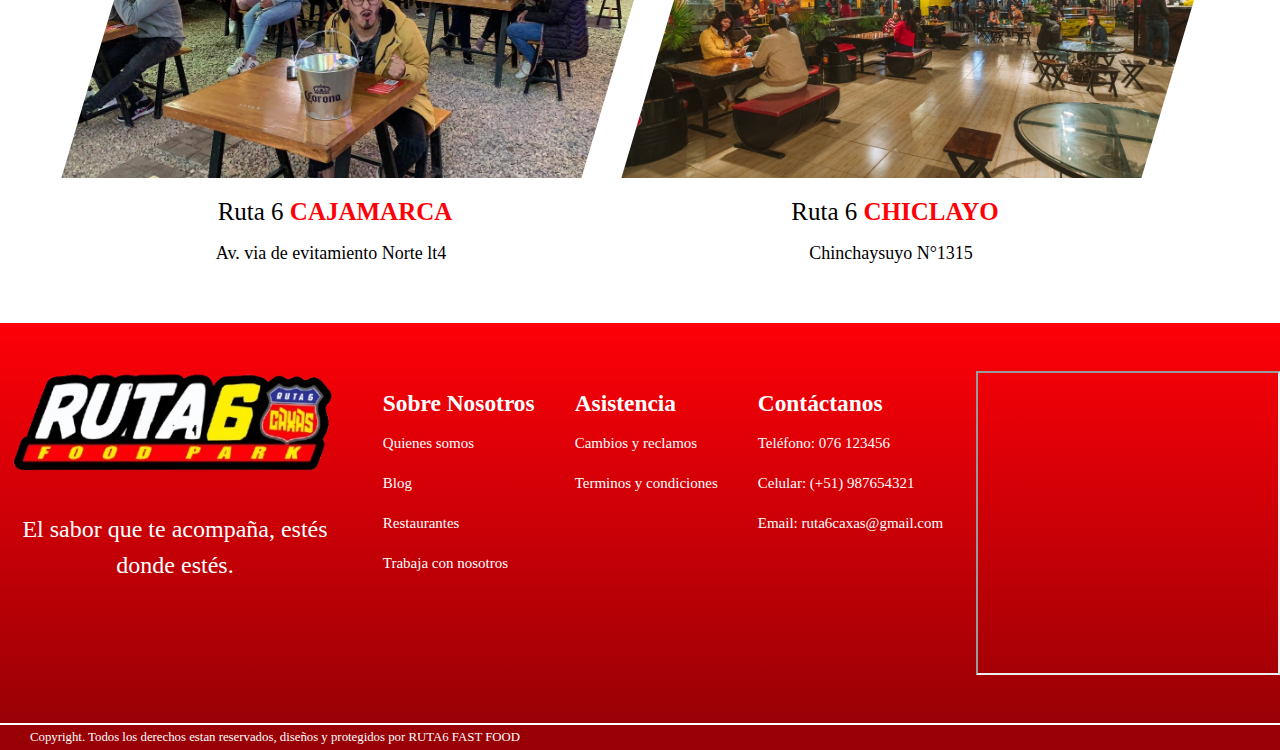
==== commit 834418f5: "Project Start" ====
--- a/Main/index.html
+++ b/Main/index.html
@@ -4,7 +4,7 @@
     <meta charset="UTF-8">
     <meta name="viewport" content="width=device-width, initial-scale=1.0">
     <title>Ruta6 FASTFOOD</title>
-    <link rel="stylesheet" href="styleresponsive.css">
+    <link rel="stylesheet" href="style.css">
     <link rel="stylesheet" href="https://cdnjs.cloudflare.com/ajax/libs/font-awesome/6.6.0/css/all.min.css" integrity="sha512-Kc323vGBEqzTmouAECnVceyQqyqdsSiqLQISBL29aUW4U/M7pSPA/gEUZQqv1cwx4OnYxTxve5UMg5GT6L4JJg==" crossorigin="anonymous" referrerpolicy="no-referrer" />
 
     <!-- Swiper CSS -->
@@ -19,11 +19,19 @@
         <label for="check" class="mostrar-menu">&#8801</label>
         <nav class="menu">
             <a href="#">Inicio</a>
-            <a href="#">Nosotros</a>
+            <a href="../Nosotros/nosotros.html">Nosotros</a>
             <a href="#">Eventos</a>
             <a href="#">Locales</a>
             <a href="#">Contactanos</a>
-            <a href="#" class="Ingresar">Ingresar</a>
+
+            <!--Submenu-->
+            <div class="submenu-container">
+                <a href="#" class="Ingresar">Ingresar</a>
+                <ul class="submenu">
+                    <li><a href="../Login y Register/login.html">Iniciar Sesión</a></li>
+                    <li><a href="../Login y Register/register.html">Registrarse</a></li>
+                </ul>
+            </div>
             <label for="check" class="esconder-menu">&#215</label>
         </nav>
     </header>
--- a/Main/style.css
+++ b/Main/style.css
@@ -0,0 +1,894 @@
+* {
+    margin: 0;
+    padding: 0;
+    font-family: kadwa;
+}
+
+header {
+    display: flex;
+    align-items: center;
+    justify-content: space-between;
+    padding: 0px 50px;
+    border-bottom: 2px solid black;
+    height: 70px;
+}
+
+.logo_ruta {
+    cursor: pointer;
+    width: 150px;
+    height: max-content;
+}
+
+.menu {
+    display: flex;
+    margin-left: auto;
+}
+
+/* Estilos normales del menú */
+.menu a {
+    color: #000000;
+    text-decoration: none;
+    padding: 0 20px;
+    transition: 0.4s;
+}
+
+.menu a.Ingresar {
+    color: #FFFFFF;
+    padding: 3px 45px;
+    border-radius: 30px;
+    background-color: #2C3197;
+}
+
+.submenu-container{
+    position: relative;
+}
+
+.submenu {
+    display: none;
+    position: absolute;
+    top: 100%;
+    left: 0;
+    padding: 0;
+    margin: 0;
+    list-style-type: none;
+    background: linear-gradient(to bottom, #2C3197, #0E1031);
+    border-radius: 20px;
+    z-index: 1;
+}
+
+.submenu li {
+    padding: 10px 0px;
+}
+
+.submenu li a {
+    color: #fff;
+    text-decoration: none;
+    display: block;
+}
+
+.submenu-container:hover .submenu {
+    display: block;
+    z-index: 1; /* Asegura que el submenú se muestre sobre otros elementos */
+}
+
+/* Ocultar los íconos del menú en modo normal */
+.mostrar-menu,
+.esconder-menu {
+    font-size: 30px;
+    cursor: pointer;
+    display: none;
+    transition: 0.4s;
+}
+
+/* Hover en los enlaces */
+.mostrar-menu:hover,
+.esconder-menu:hover,
+.menu a:hover,
+.menu a.Ingresar:hover {
+    color: #FF0008;
+}
+
+/* Ocultar el checkbox */
+#check {
+    display: none;
+}
+
+/* MAIN */
+
+/* BUSCADOR */
+.buscador{
+    background-color: transparent;
+    margin: auto;
+    width: 35%;
+    height: 1.5em;
+    border-radius: 8px;
+    padding: 10px;
+    border: 1px solid black;
+    margin-top: 25px;
+    display: flex;
+    align-items: center;
+    flex-direction: row;
+}
+
+.buscador input{
+    width: 100%;
+    color: #7A6F6F;
+    font-weight: normal;
+    border: none;
+    outline: none;
+}
+
+.buscador i{
+    font-size: 20px;
+}
+
+/* SLIDER AUTOMATICO */
+.slider{
+    margin-top: 5px;
+    width: 90%;
+    height: 65%;
+    position: relative;
+    top: 20px;
+    left: 50%;
+    transform: translate(-50%, 0%);
+    overflow: hidden;
+}
+
+.carrusel{
+    width: 100%;
+    display: flex;
+    animation: slide 16s infinite;
+}
+
+.carrusel img {
+    max-width: 100%;
+    max-height: 100%;
+}
+
+@keyframes slide{
+    0%{
+        transform: translateX(0);
+    }
+    25%{
+        transform: translateX(0);
+    }
+    30%{
+        transform: translateX(-100%);
+    }
+    50%{
+        transform: translateX(-100%);
+    }
+    55%{
+        transform: translateX(-200%);
+    }
+    75%{
+        transform: translateX(-200%);
+    }
+    80%{
+        transform: translateX(-300%);
+    }
+    100%{
+        transform: translateX(-300%);
+    }
+}
+
+/* LO MAS VENDIDO */
+.slide-conteiner{
+    position: relative;
+    padding-bottom: 60px;
+    width: 100%;
+    height: 550px;
+    background-color: #FF0008;
+    padding: 40px 0;
+    margin-top: 2.8em;
+}
+
+.slide-content{
+    margin: 0 20px;
+    display: block;
+    gap: 20px;
+}
+
+
+.card{
+    border-radius: 25px;
+    background-color: #fff;
+    display: block;
+    max-width: 300px;
+    min-width: 200px;
+    margin: 0 auto;
+    transition: transform 0.3s esae, box-shadow 0.3s esae;
+    min-height: 380px;
+}
+
+.card:hover{
+    transform: scale(1.05);
+    box-shadow: 0 10px 20px rgba(0,0,0,2);
+}
+
+.texto-slide{
+    line-height: 2em;
+    margin-left: 1.2em;
+    font-size: 40px;
+    color: #fff;
+    font-weight: normal;
+}
+
+.texto-slide span{
+    font-weight: bold;
+    color: #2C3197;
+}
+
+.image-content{
+    display: flex;
+    flex-direction: column;
+    align-items: center;
+    padding: 10px 14px;
+}
+
+.card-content{
+    padding: 10px;
+    text-align: center;
+}
+
+.overlay{
+    position: absolute;
+    left: 0;
+    top: 0;
+    height: 100%;
+    width: 100%;
+}
+.card-image{
+    height: 250px;
+    width: 100%;
+    background-color: #fff;
+    display: flex;
+    justify-content: center;
+    align-items: center;
+}
+
+
+.card-img{
+    height: 100%;
+    width: 100%;
+    object-fit: cover;
+    border-radius: 10px 0px 10px 0;
+}
+
+.name{
+    font-size: 25px;
+    font-weight: bold;
+    color: #000000;
+    margin-bottom: 5px;
+    line-height: 1.2em;
+}
+
+.description{
+    font-size: 20px;
+    color: #000000;
+    text-align: center;
+    margin-top: 0;
+    line-height: 1.2;
+}
+
+.button{
+    border: none;
+    font-size: 16px;
+    background-color: #2C3197;
+    color: #fff;
+    padding: 8px 16px;
+    border-radius: 6px;
+    margin: 14px;
+    cursor: pointer;
+    transition: all 0.3s ease;
+}
+
+.card-img-1{
+    height: 100%;
+    width: 100%;
+    object-fit: cover;
+    border-radius: 10px 0px 10px 0;
+}
+
+.imagine-content .button:hover{
+    background-color: #265DF2;
+}
+
+.swiper-navBtn{
+    color:#2C3197;
+    transition: color 0.3s ease;
+}
+
+.swiper-navBtn:hover{
+    color: #265DF2;
+}
+
+.swiper-navBtn::before,
+.swiper-navBtn::after{
+    font-size: 40px;
+}
+
+.swiper-button-next{
+    right: 0;
+}
+
+.swiper-button-prev{
+    left: 0;
+}
+
+.swiper-pagination{
+    position: relative;
+    bottom: 0;
+    left: 0;
+    right: 0;
+    margin-top: 0px auto;
+    text-align: center;
+}
+
+.swiper-pagination-bullet-active{
+    background-color: #2C3197;
+    opacity: 1;
+}
+
+/* Mira estas opciones */
+.vendido-conteiner{
+    width: 100%;
+    height: 550px;
+    padding: 40px 0;
+    margin-top: 2.8em;
+}
+
+.vendido-conteiner .texto-slide-2{
+    line-height: 2em;
+    margin-left: 1.2em;
+    font-size: 40px;
+    color: #000000;
+    font-weight: normal;
+}
+
+.vendido-conteiner .texto-slide-2 span{
+    font-weight: bold;
+    color: #FF0008;
+}
+
+.slide-content{
+    margin: 0 20px;
+}
+
+.vendido-conteiner .texto-slide-1 {
+    text-align: right; /* Alinea el texto a la derecha */
+    margin-right: 1.2em; /* Ajusta el margen para darle un poco de espacio desde el borde derecho */
+}
+
+
+.card-red{
+    border-radius: 25px;
+    background-color: #FF0008;
+    display: block;
+    max-width: 300px;
+    margin: 0 auto;
+    transition: transform 0.3s esae, box-shadow 0.3s esae;
+}
+
+.card-blue{
+    border-radius: 25px;
+    background-color: #2C3197;
+    display: block;
+    max-width: 300px;
+    margin: 0 auto;
+    transition: transform 0.3s esae, box-shadow 0.3s esae;
+}
+
+.vendido-conteiner .card-blue .button {
+    border: none;
+    font-size: 16px;
+    background-color: #FF0008;
+    color: #fff;
+    padding: 8px 16px;
+    border-radius: 6px;
+    margin: 14px;
+    cursor: pointer;
+    transition: all 0.3s ease;
+}
+
+.vendido-conteiner .card-blue .button:hover
+.vendido-conteiner .card-red .button:hover{
+    background-color: #000000;
+}
+
+.card-red:hover, .card-blue:hover{
+    transform: scale(1.05);
+    box-shadow: 0 10px 20px rgba(0,0,0,2);
+}
+
+.vendido-conteiner .card-content .name,
+.vendido-conteiner .card-content .description{
+    color: #FFFFFF;
+}
+
+
+/* Barra */
+.barra-contenedor {
+    display: flex;
+    align-items: center;
+    gap: 10px;
+    position: relative;
+}
+
+.barra {
+    height: 12px;
+    width: 50%;
+    background-color: #2C3197;
+    margin-top: 25px;
+    clip-path: polygon(0 0,100% 0, 97% 100%,0% 100%);
+}
+
+.barra-texto {
+    color: #2C3197;
+    font-size: 45px;
+    font-weight: bold;
+    margin: 0;
+    position: relative;
+    top: 13px;
+}
+
+.nuestrosLocales{
+    color: #000000;
+    font-size: 45px;
+    margin-top: 20px;
+    text-align: center;
+}
+
+.nuestrosLocales span{
+    font-weight: bold;
+    color: #FE0008;
+}
+
+.logolocal-contenedor {
+    display: flex;
+    justify-content: center;
+    gap: 50px;
+    flex-wrap: wrap;
+    margin: 20px;
+}
+
+.logolocal{
+    margin-top: 30px;
+    width: 250px;
+    height: 250px;
+    border-radius: 50%;
+    border: 3px solid #000000;
+    display: flex;
+    justify-content: center;
+    align-items: center;
+    position: relative;
+}
+
+.logolocal-img{
+    width: 230px;
+    height: 230px;
+}
+
+.logolocal-img img{
+    max-width: 100%;
+    max-height: 100%;
+    border-radius: 50%;
+}
+
+.barra-derecha{
+    justify-content: flex-end;
+    margin-top: 20px;   
+}
+
+.barra-derecha .barra{
+    height: 12px;
+    width: 50%;
+    background-color: #FE0008;
+    margin-top: 25px;
+    clip-path: polygon(3% 0,100% 0, 100% 100%, 0% 100%);   
+}
+
+/* NUESTRAS SEDES */
+.parrafo-sedes {
+    text-align: center;
+    font-size: 50px;
+    margin-top: 45px;
+    color: #000000;
+}
+
+.parrafo-sedes span {
+    font-weight: bold;
+    color: #2C3197;
+}
+
+.sedes-contenedor {
+    width: 100%;
+    display: flex;
+    justify-content: center;
+    align-items: center;
+    flex-wrap: wrap; /* Asegura que los elementos se alineen bien */
+    gap: 20px; /* Añade espacio entre las sedes */
+}
+
+.sedes-contenedor .sede {
+    background-color: white;
+    width: 650px;
+    display: flex;
+    flex-direction: column;
+    align-items: center;
+    margin: 0 auto;
+    padding: 0;
+    text-align: center;
+    clip-path: polygon(20% 0%, 100% 0%, 80% 100%, 0% 100%);
+    margin-right: -55px;
+    margin-left: -55px;
+}
+
+.sede-img {
+    width: 100%;
+    height: 350px;
+}
+
+.sede-img img {
+    width: 100%;
+    height: 100%;
+    object-fit: cover;
+    display: block;
+}
+
+.sede p {
+    color: black;
+    font-weight: normal;
+    font-size: 25px;
+    text-align: center;
+    margin-top: 15px; /* Añade espacio entre la imagen y el texto */
+    line-height: 1.5em;
+    padding-right: 2em;
+}
+
+.sede span{
+    color: #FE0008;
+    font-weight: bold;
+}
+
+.ubicacion {
+    display: flex; /* Alinea el ícono y el texto en la misma línea */
+    align-items: center; /* Alinea verticalmente al centro */
+    margin-top: 10px; /* Espacio entre el párrafo superior y la ubicación */
+    padding-right: 2em;
+}
+
+.ubicacion i {
+    font-size: 24px; /* Tamaño del ícono */
+    color: #000000; /* Color del ícono */
+    margin-right: 10px; /* Espacio entre el ícono y el texto */
+}
+
+.ubicacion p {
+    font-size: 18px; /* Tamaño del texto de la dirección */
+    margin: 0; /* Elimina margen del párrafo */
+    color: #000000; /* Color del texto */
+}
+
+/* Footer de web */
+.footer{
+    margin-top: 3.5em;
+    width: 100%;
+    height: 400px;
+    background: linear-gradient(to bottom, #FE0008, #980005);
+    display: flex;
+    align-items: flex-start;
+    justify-content: center;
+}
+
+.footer-left{
+    width: 450px;
+    height: 350px;
+    background-color: transparent;
+    justify-content: center;
+    align-items: center;
+    margin-top: 1.5em;
+}
+
+.footer-right{
+    width: 350px;
+    height: 350px;
+    background-color: transparent;
+    justify-content: center;
+    align-items: center;
+    margin-top: 3em;
+}
+
+.footer-left p{
+    text-align: center;
+    font-size: 1.5em;
+    line-height: 1.5em;
+    color: #FFFFFF;
+    margin-top: 1em;
+}
+
+.footer-center{
+    width: 900px;
+    height: 350px;
+    gap: 2em;
+
+}
+
+.footer-left-img {
+    width: 100%;
+    display: flex;
+    justify-content: center;
+    align-items: center;
+}
+
+.footer-left-img img{
+    cursor: pointer;
+    width: 350px;
+    height: max-content;
+}
+
+.footer-left-logos{
+    display: flex;
+    align-items: center;
+    justify-content: center;
+    font-size: 1.5em;
+}
+
+.left-logo{
+    margin-top: 15px;
+    font-size: 40px;
+    padding: 0 10px;
+    color: #FFFFFF;
+}
+
+.footer-center{
+    margin-top: 3em;
+    display: flex;
+    justify-content: center;
+    align-items: flex-start;
+    line-height: 2em;
+    color: #FFFFFF;
+    font-family: kadwa;
+    font-size: 20px;
+
+}
+
+.footer-center li, a{
+    list-style-type: none;
+    padding: 0;
+    margin: 0;
+    font-family: kadwa;
+    color: #FFFFFF;
+    text-decoration: none;
+    font-size: 15px;
+}
+
+footer .parrafo-footer{
+    color: #FFFFFF;
+    border-top: 2px solid #FFFFFF;
+    background-color: #980005;
+    font-size: 0.8em;
+    font-weight: normal;
+    padding: 5px 0 5px 30px;
+}
+
+
+
+
+/* Responsividad */
+@media(max-width: 768px) {
+    /* Mostrar íconos del menú en pantallas pequeñas */
+    .mostrar-menu,
+    .esconder-menu {
+        display: block;
+    }
+
+    /* El menú aparece como un panel deslizante */
+    .menu {
+        position: fixed;
+        width: 100%;
+        height: 100vh;
+        right: -100%;
+        top: 0;
+        text-align: center;
+        padding: 50px 0;
+        z-index: 100;
+        transition: right 0.8s ease;
+        background-color: #FF0008;
+        display: flex;
+        flex-direction: column;
+        justify-content: flex-start;
+        align-items: center;   
+    }
+
+    /* Mostrar enlaces del menú en bloque */
+    .menu a {
+        display: block;
+        padding: 20px;
+        text-align: center;
+        color: #FFFFFF;
+    }
+
+    /* Estilos del ícono de cierre */
+    .esconder-menu{
+        position: absolute;
+        top: 20px;
+        right: 40px;
+        color: #FFFFFF;
+    }
+
+    /* Mostrar el menú al activar el checkbox */
+    #check:checked ~ .menu {
+        right: 0;  /* Mover el menú dentro de la vista */
+    }
+
+    .mostrar-menu:hover,
+    .esconder-menu:hover,
+    .menu a:hover,
+    .menu a.Ingresar:hover {
+        color: #000000;
+    }
+
+    /* BUSCARDOR */
+    .buscador{
+        width: 50%;
+    }
+
+    /* SLIDER */
+    .slider{
+        width: 100%;
+    }
+
+    /* Lo mas vendido */
+    .texto-slide{
+        font-size: 40px;
+        margin-left: 5px;
+        line-height: 2em;
+    }
+
+    .slide-conteiner{
+        height: 410px;
+    }
+
+    .card{
+        max-width: 80%;
+        height: auto;
+        min-height: 300px;
+    }
+
+    .texto-slide{
+        font-size: 20px;
+    }
+
+    .name{
+        font-size: 20px;
+        line-height: 0;
+    }
+    
+    .description{
+        line-height: 2em;
+    }
+
+    .button{
+        display: none;
+    }
+
+    /* Mira estas */
+    .vendido-conteiner .texto-slide-2{
+        font-size: 20px;
+        margin-left: 5px;
+        line-height: 2em;
+    }
+
+    .vendido-conteiner{
+        height: 410px;
+    }
+
+    .card-red, .card-blue{
+        max-width: 80%;
+        height: auto;
+        min-height: 300px;
+    }
+
+    /* BARRA */
+    .barra, .barra-derecha .barra{
+        width: 30%;
+        height: 6px;
+    }
+
+    .barra-texto{
+        font-size: 25px;
+    }
+
+    .nuestrosLocales{
+        font-size: 25px;
+    }
+
+    /* LOCALES */
+    .logolocal-contenedor{
+        gap: 20px
+    }
+
+    .logolocal{
+        width: 150px;
+        height: 150px;
+    }
+
+    .logolocal-img{
+        width: 140px;
+        height: 140px;
+    }
+
+    /* Descubre nuestras sedes */
+    .parrafo-sedes{
+        font-size: 23px;
+    }
+
+    .sedes-contenedor{
+        width: auto;
+        display: flex;
+        flex-direction: column;
+        align-items: center;
+    }
+
+    .sedes-contenedor .sede{
+        width: 90%;
+        max-width: 650px;
+        margin: 0;
+    }
+
+    .sede-img{
+        width: 80%;
+        height: 80%;
+        object-fit: cover;
+    }
+
+    /* Footer */
+
+    footer{
+        display: flex;
+        align-items: center;
+        height: 100%;
+        flex-direction: column;
+    }
+
+    .footer-left{
+        display: flex;
+        flex-direction: column;
+        align-items:center;
+        max-width: 100%;
+        gap: 1em;
+        margin-top: 0;
+    }
+
+    .footer-left-img img{
+        width: 250px;
+    }
+
+    .footer-left p{
+        width: 100%;
+        font-size: 1.5em;
+        margin-top: 0;
+    }
+
+    .footer-left-logos{
+        display: flex;
+        justify-content: center;
+    }
+
+    .left-logo{
+        margin-top: 0;
+        font-size: 30px;
+        padding: 0 15px;
+
+    }
+
+    .footer-right, .footer-center{
+        display: none;
+    }
+
+    footer .parrafo-footer{
+        width: 100%;
+        font-size: 0.5em;
+    }
+}
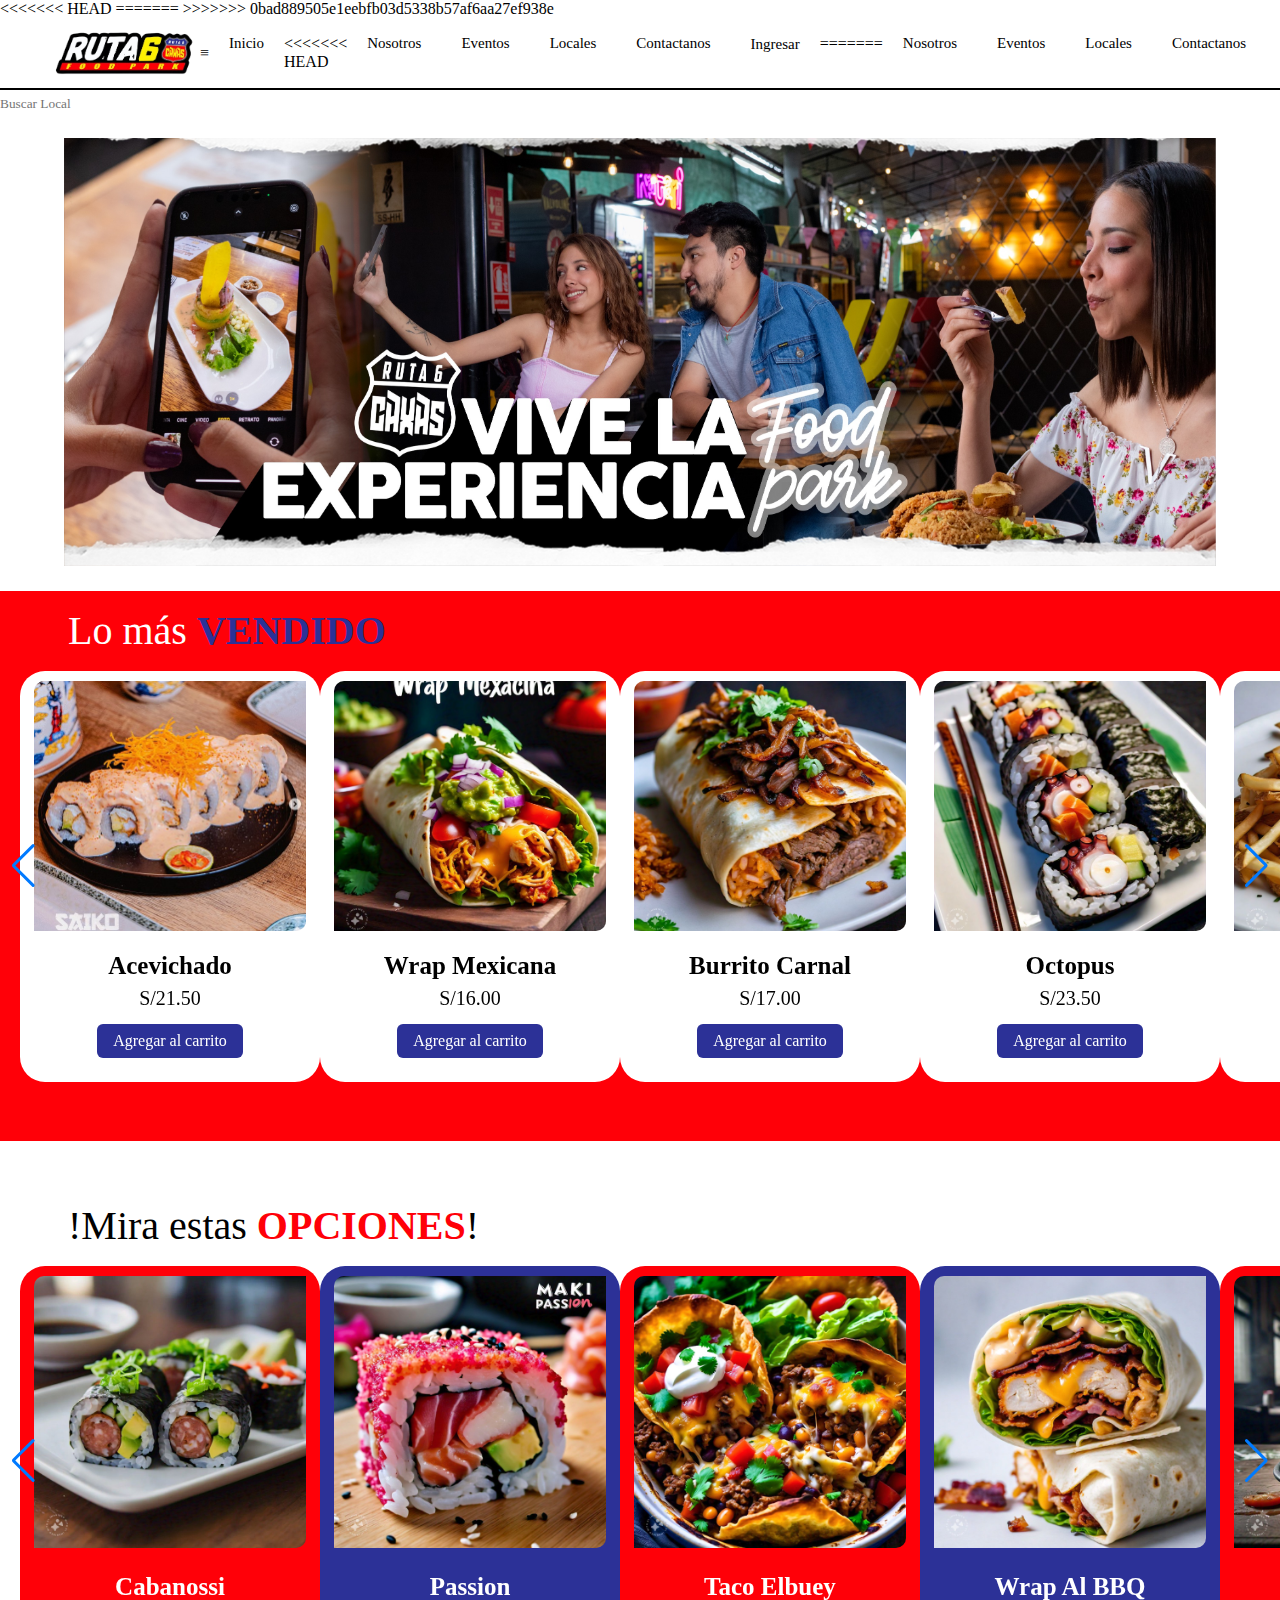
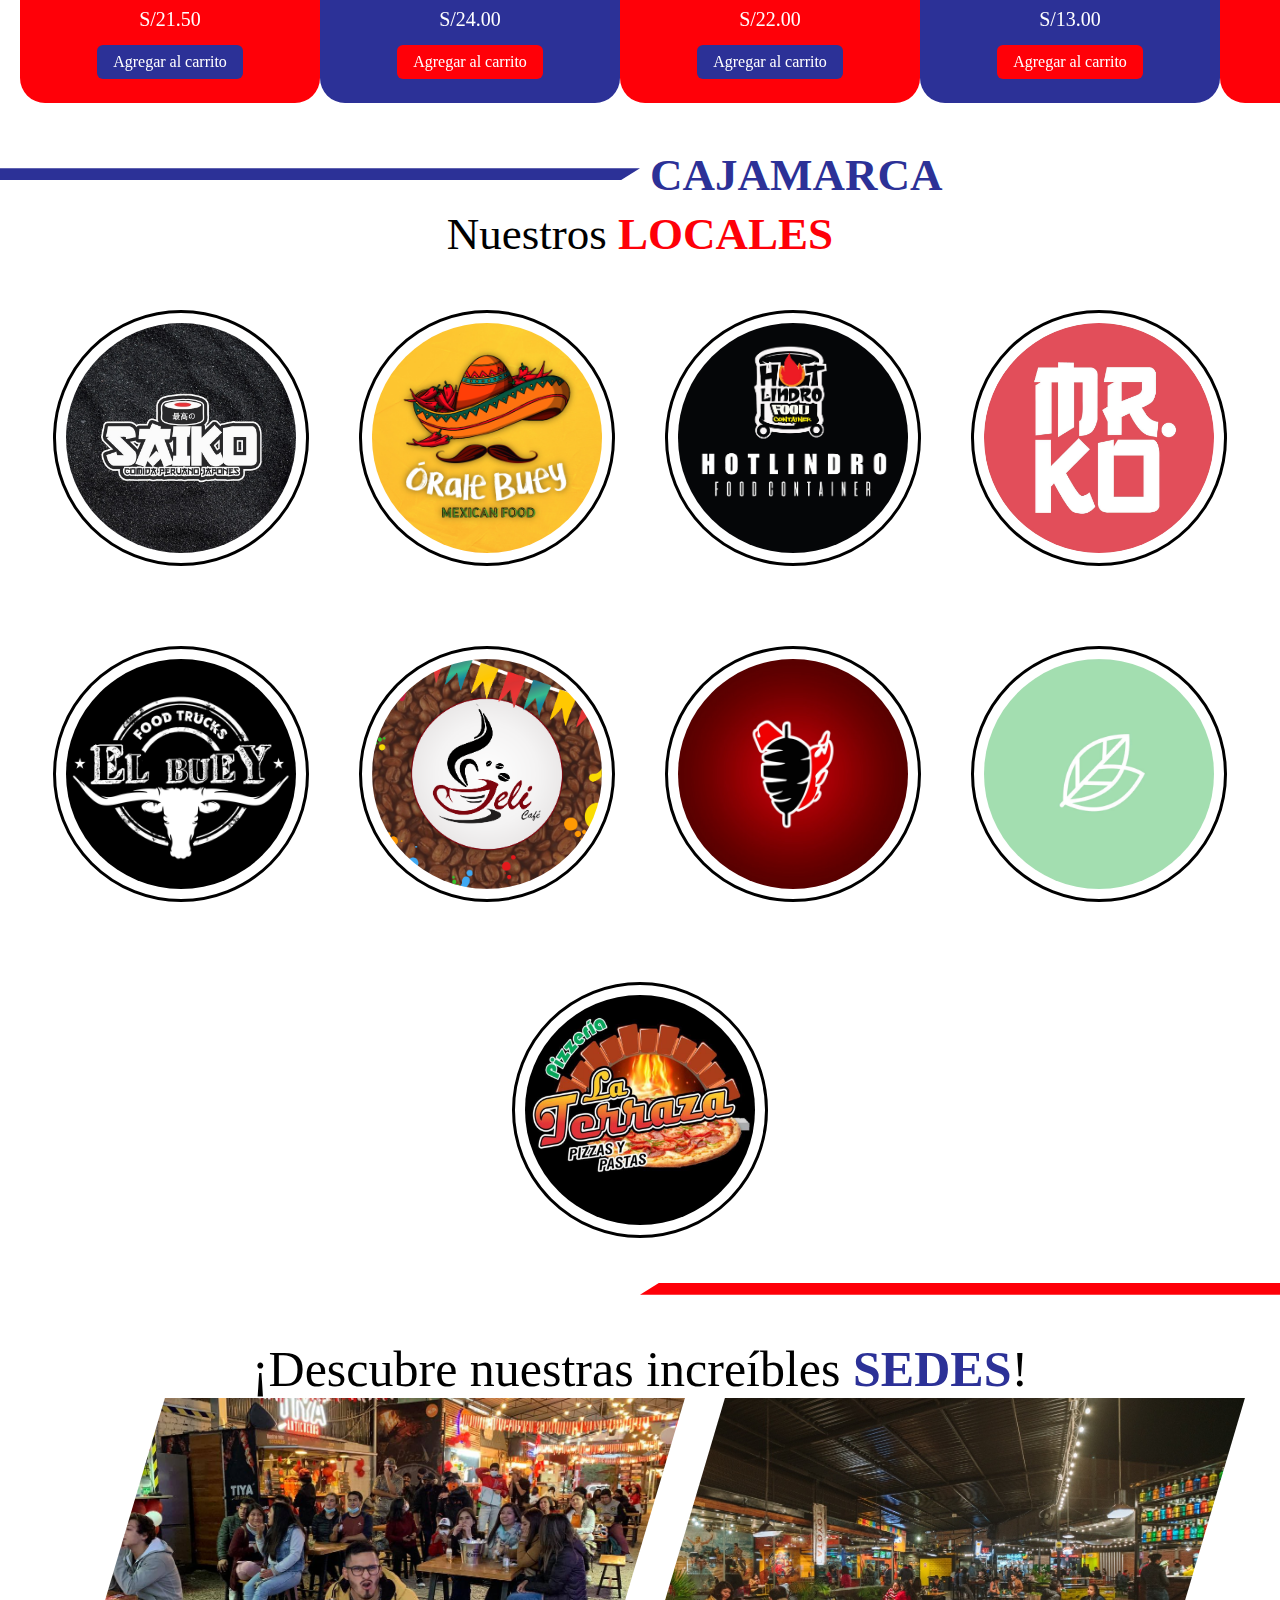
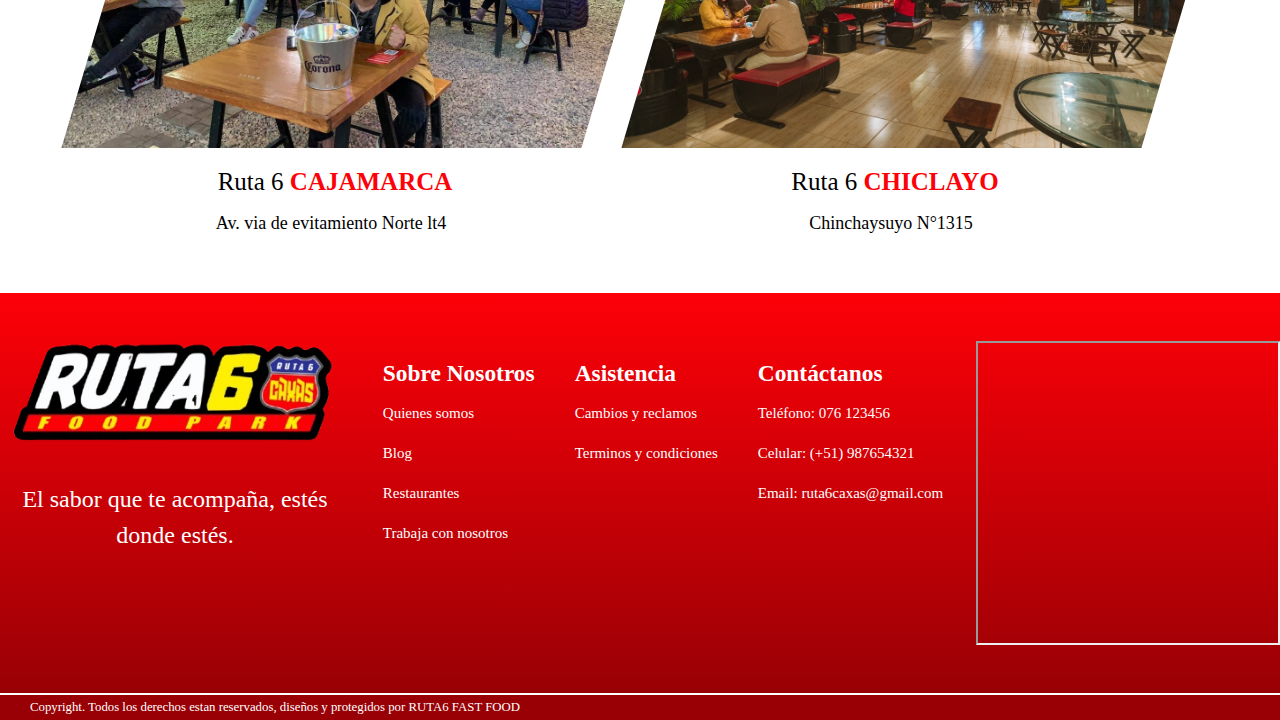
==== commit aae8e757: "Merge branch 'main' of https://github.com/lPat1ence01/Proyecto-Final" ====
--- a/Main/index.html
+++ b/Main/index.html
@@ -4,7 +4,11 @@
     <meta charset="UTF-8">
     <meta name="viewport" content="width=device-width, initial-scale=1.0">
     <title>Ruta6 FASTFOOD</title>
+<<<<<<< HEAD
     <link rel="stylesheet" href="style.css">
+=======
+    <link rel="stylesheet" href="styleresponsive.css">
+>>>>>>> 0bad889505e1eebfb03d5338b57af6aa27ef938e
     <link rel="stylesheet" href="https://cdnjs.cloudflare.com/ajax/libs/font-awesome/6.6.0/css/all.min.css" integrity="sha512-Kc323vGBEqzTmouAECnVceyQqyqdsSiqLQISBL29aUW4U/M7pSPA/gEUZQqv1cwx4OnYxTxve5UMg5GT6L4JJg==" crossorigin="anonymous" referrerpolicy="no-referrer" />
 
     <!-- Swiper CSS -->
@@ -19,6 +23,7 @@
         <label for="check" class="mostrar-menu">&#8801</label>
         <nav class="menu">
             <a href="#">Inicio</a>
+<<<<<<< HEAD
             <a href="../Nosotros/nosotros.html">Nosotros</a>
             <a href="#">Eventos</a>
             <a href="#">Locales</a>
@@ -32,6 +37,13 @@
                     <li><a href="../Login y Register/register.html">Registrarse</a></li>
                 </ul>
             </div>
+=======
+            <a href="#">Nosotros</a>
+            <a href="#">Eventos</a>
+            <a href="#">Locales</a>
+            <a href="#">Contactanos</a>
+            <a href="#" class="Ingresar">Ingresar</a>
+>>>>>>> 0bad889505e1eebfb03d5338b57af6aa27ef938e
             <label for="check" class="esconder-menu">&#215</label>
         </nav>
     </header>
--- a/Main/style.css
+++ b/Main/style.css
@@ -32,6 +32,7 @@
     transition: 0.4s;
 }
 
+<<<<<<< HEAD
 .menu a.Ingresar {
     color: #FFFFFF;
     padding: 3px 45px;
@@ -71,6 +72,8 @@
     z-index: 1; /* Asegura que el submenú se muestre sobre otros elementos */
 }
 
+=======
+>>>>>>> 0bad889505e1eebfb03d5338b57af6aa27ef938e
 /* Ocultar los íconos del menú en modo normal */
 .mostrar-menu,
 .esconder-menu {
@@ -93,6 +96,17 @@
     display: none;
 }
 
+<<<<<<< HEAD
+=======
+/* Estilo del enlace "Ingresar" */
+.menu a.Ingresar {
+    color: #FFFFFF;
+    padding: 3px 45px;
+    border-radius: 30px;
+    background-color: #2C3197;
+}
+
+>>>>>>> 0bad889505e1eebfb03d5338b57af6aa27ef938e
 /* MAIN */
 
 /* BUSCADOR */
@@ -846,6 +860,7 @@
     /* Footer */
 
     footer{
+<<<<<<< HEAD
         display: flex;
         align-items: center;
         height: 100%;
@@ -891,4 +906,9 @@
         width: 100%;
         font-size: 0.5em;
     }
-}
+=======
+        display: none;
+    }
+
+>>>>>>> 0bad889505e1eebfb03d5338b57af6aa27ef938e
+}
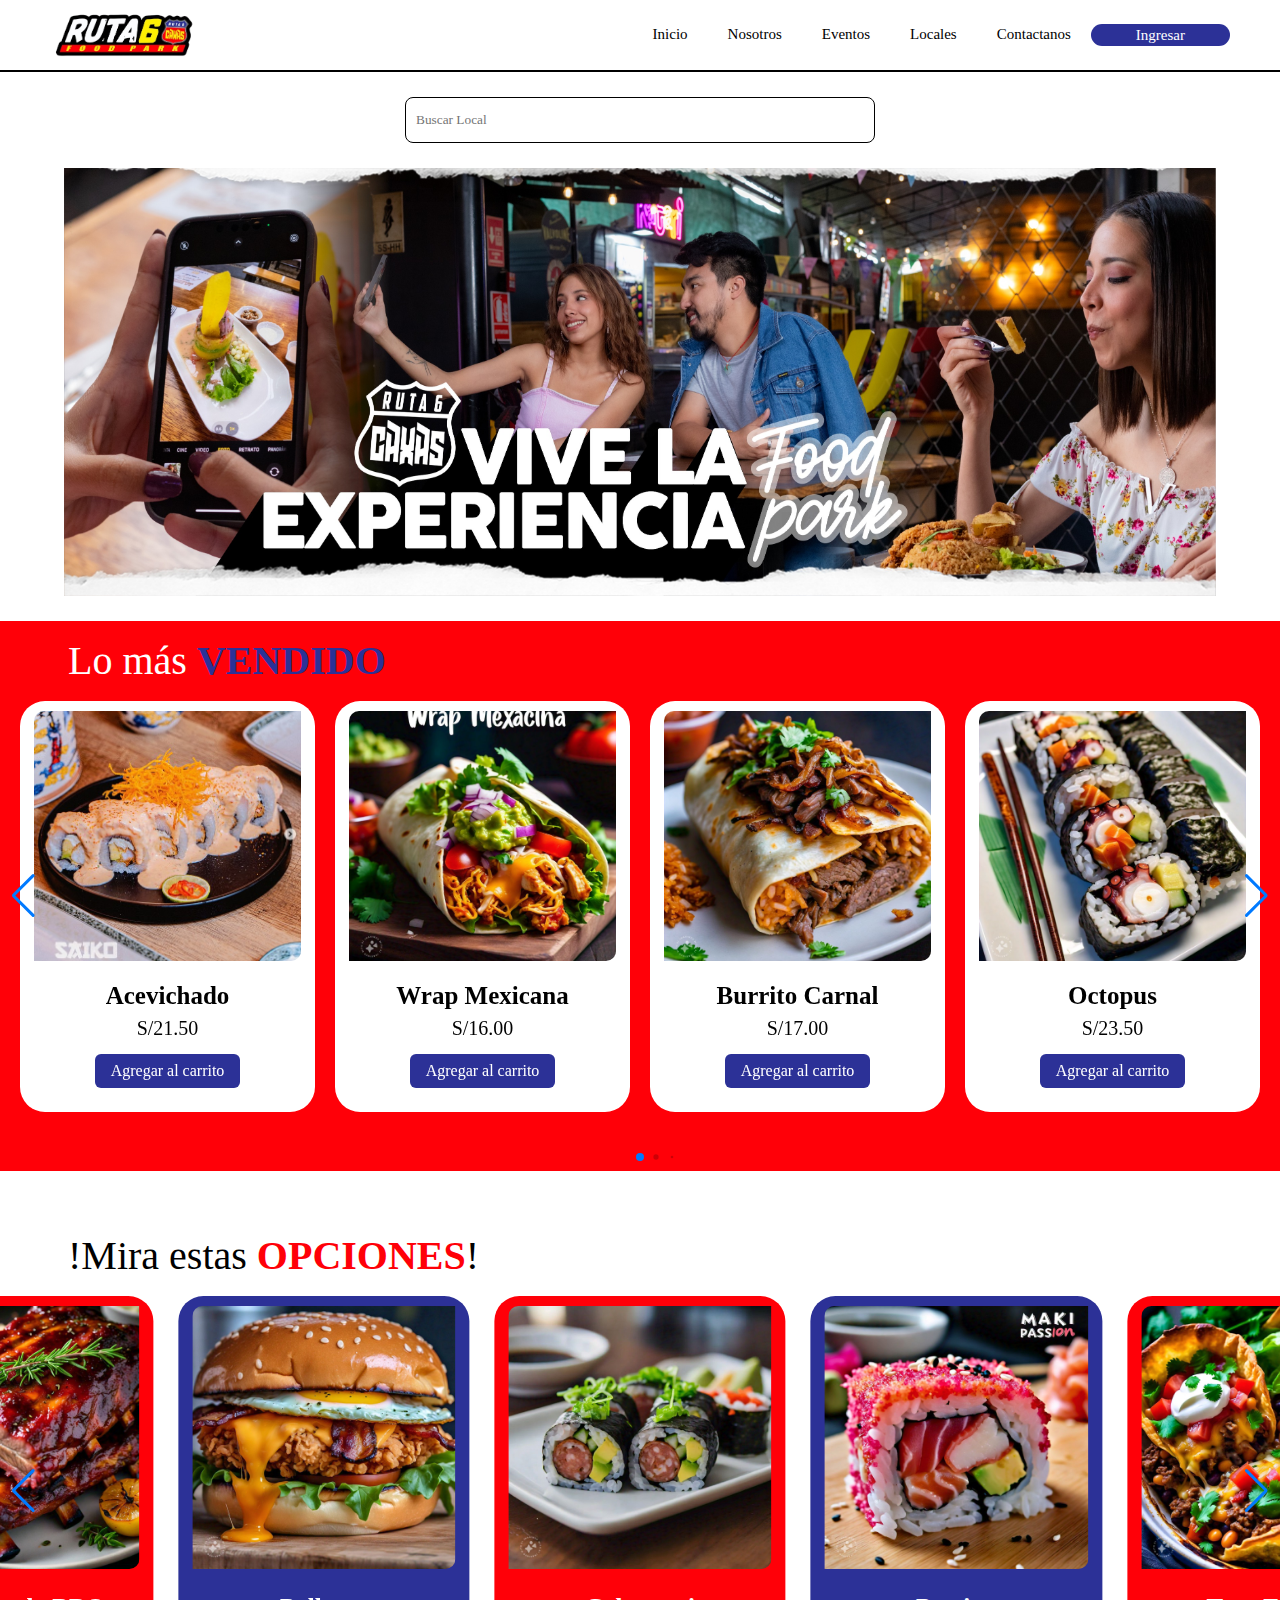
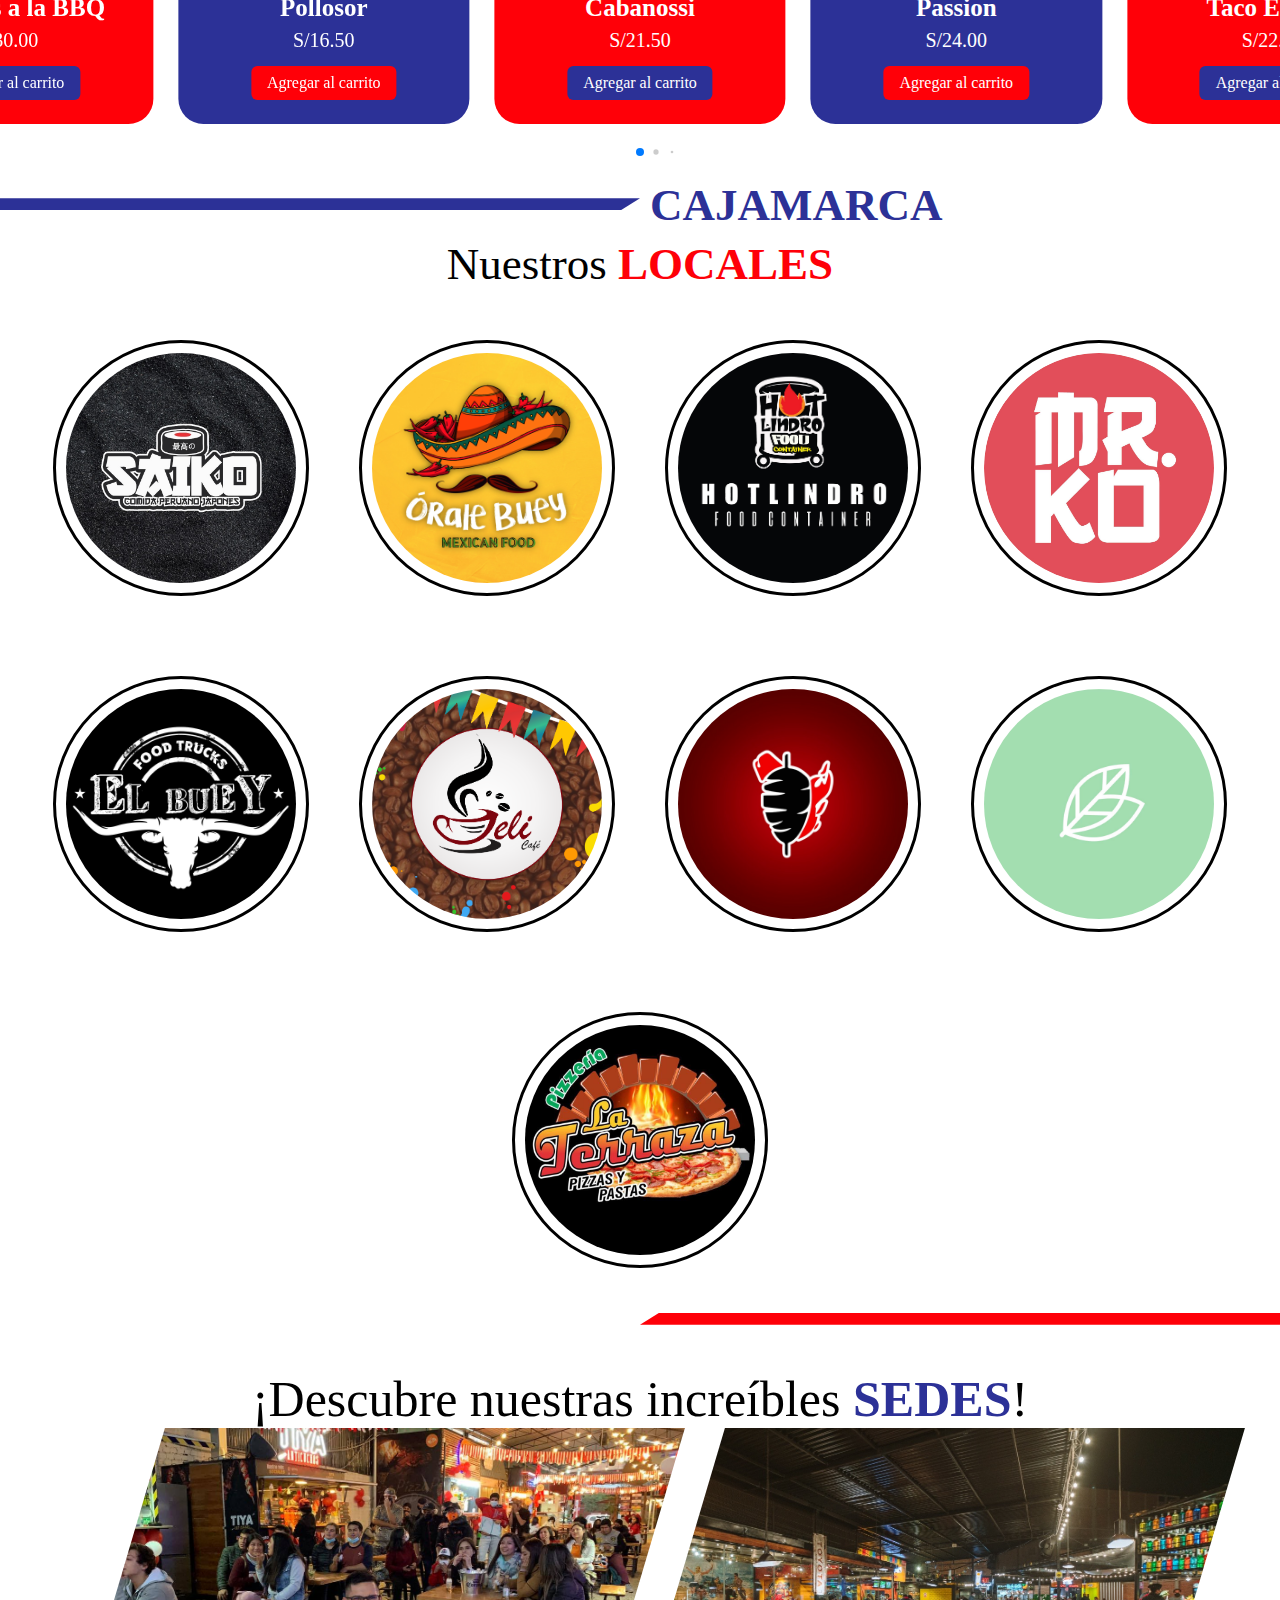
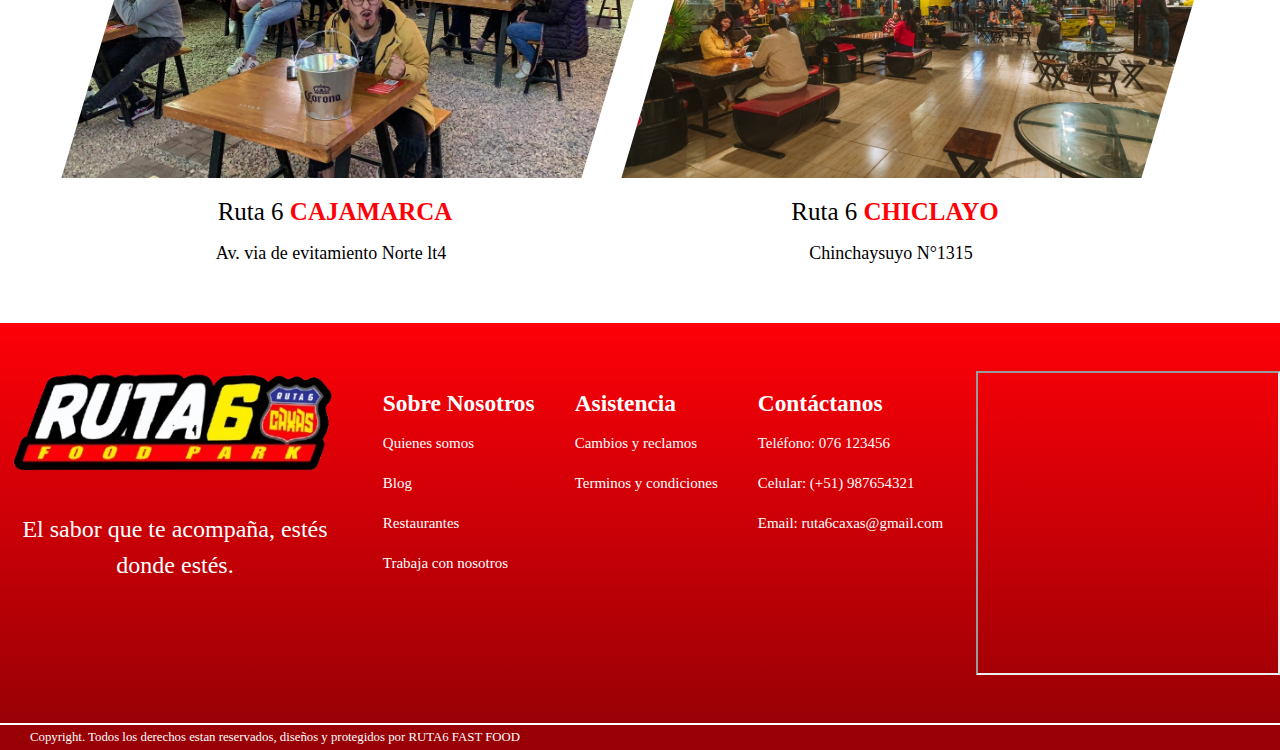
==== commit e73ded31: "Algunos cambios" ====
--- a/Main/index.html
+++ b/Main/index.html
@@ -4,11 +4,7 @@
     <meta charset="UTF-8">
     <meta name="viewport" content="width=device-width, initial-scale=1.0">
     <title>Ruta6 FASTFOOD</title>
-<<<<<<< HEAD
     <link rel="stylesheet" href="style.css">
-=======
-    <link rel="stylesheet" href="styleresponsive.css">
->>>>>>> 0bad889505e1eebfb03d5338b57af6aa27ef938e
     <link rel="stylesheet" href="https://cdnjs.cloudflare.com/ajax/libs/font-awesome/6.6.0/css/all.min.css" integrity="sha512-Kc323vGBEqzTmouAECnVceyQqyqdsSiqLQISBL29aUW4U/M7pSPA/gEUZQqv1cwx4OnYxTxve5UMg5GT6L4JJg==" crossorigin="anonymous" referrerpolicy="no-referrer" />
 
     <!-- Swiper CSS -->
@@ -23,7 +19,6 @@
         <label for="check" class="mostrar-menu">&#8801</label>
         <nav class="menu">
             <a href="#">Inicio</a>
-<<<<<<< HEAD
             <a href="../Nosotros/nosotros.html">Nosotros</a>
             <a href="#">Eventos</a>
             <a href="#">Locales</a>
@@ -37,13 +32,6 @@
                     <li><a href="../Login y Register/register.html">Registrarse</a></li>
                 </ul>
             </div>
-=======
-            <a href="#">Nosotros</a>
-            <a href="#">Eventos</a>
-            <a href="#">Locales</a>
-            <a href="#">Contactanos</a>
-            <a href="#" class="Ingresar">Ingresar</a>
->>>>>>> 0bad889505e1eebfb03d5338b57af6aa27ef938e
             <label for="check" class="esconder-menu">&#215</label>
         </nav>
     </header>
--- a/Main/style.css
+++ b/Main/style.css
@@ -32,7 +32,6 @@
     transition: 0.4s;
 }
 
-<<<<<<< HEAD
 .menu a.Ingresar {
     color: #FFFFFF;
     padding: 3px 45px;
@@ -72,8 +71,6 @@
     z-index: 1; /* Asegura que el submenú se muestre sobre otros elementos */
 }
 
-=======
->>>>>>> 0bad889505e1eebfb03d5338b57af6aa27ef938e
 /* Ocultar los íconos del menú en modo normal */
 .mostrar-menu,
 .esconder-menu {
@@ -96,17 +93,6 @@
     display: none;
 }
 
-<<<<<<< HEAD
-=======
-/* Estilo del enlace "Ingresar" */
-.menu a.Ingresar {
-    color: #FFFFFF;
-    padding: 3px 45px;
-    border-radius: 30px;
-    background-color: #2C3197;
-}
-
->>>>>>> 0bad889505e1eebfb03d5338b57af6aa27ef938e
 /* MAIN */
 
 /* BUSCADOR */
@@ -860,7 +846,6 @@
     /* Footer */
 
     footer{
-<<<<<<< HEAD
         display: flex;
         align-items: center;
         height: 100%;
@@ -906,9 +891,4 @@
         width: 100%;
         font-size: 0.5em;
     }
-=======
-        display: none;
-    }
-
->>>>>>> 0bad889505e1eebfb03d5338b57af6aa27ef938e
-}
+}
